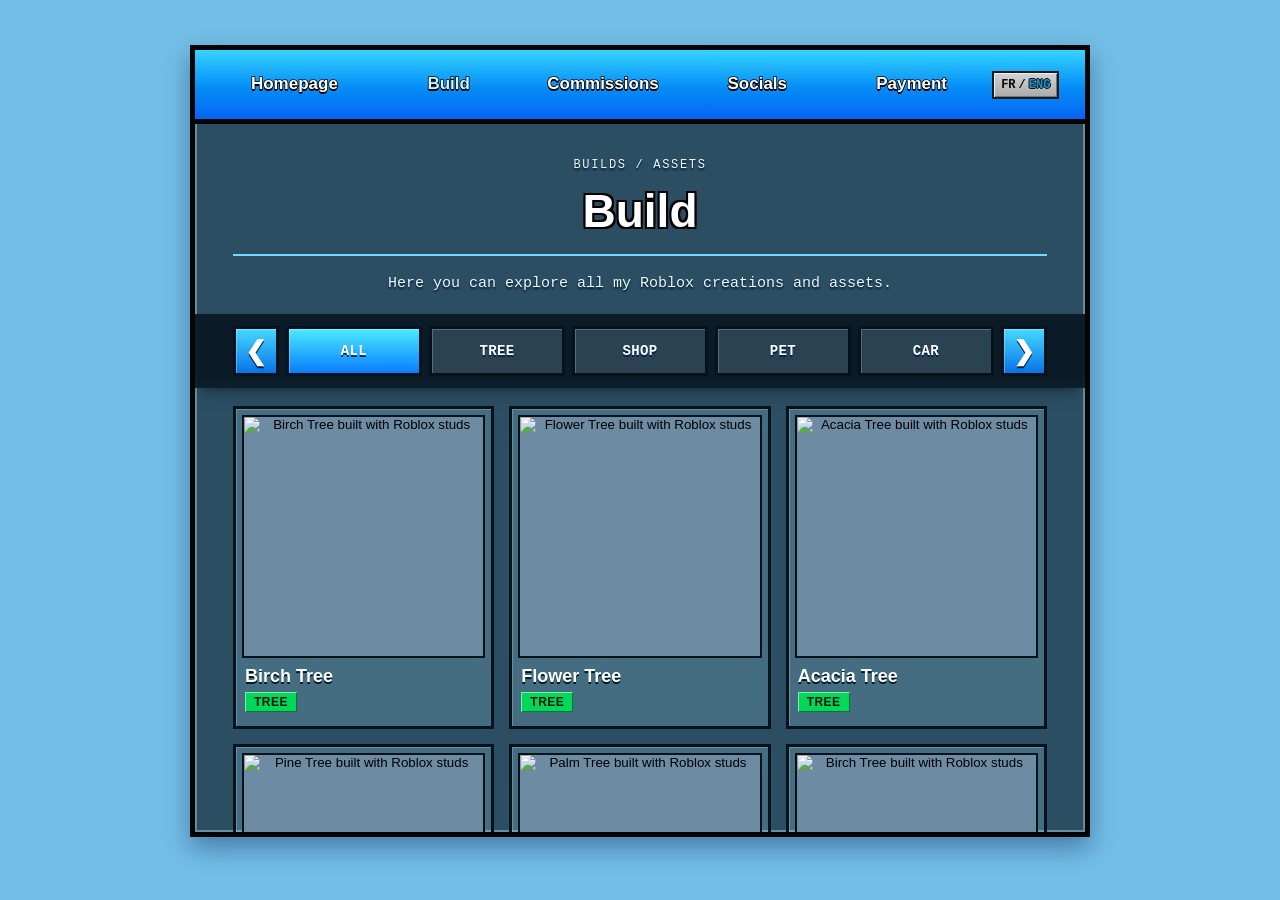
==== build.html @ c8dce4f4 "Add files via upload" ====
<!doctype html>
<html lang="en">
<head>
  <meta charset="UTF-8">
  <meta name="viewport" content="width=device-width, initial-scale=1.0">
  <meta http-equiv="Cache-Control" content="no-cache, no-store, must-revalidate">
  <meta http-equiv="Pragma" content="no-cache">
  <meta http-equiv="Expires" content="0">
  <meta name="description" content="IY1U7 Roblox builds and assets">
  <title>Build — Roblox Portfolio</title>
  <script src="payment-enhancements.js?v=20260816-23"></script>
  <link rel="stylesheet" href="styles.css?v=20260817-39">
  <script src="translation.js?v=20260816-39" defer></script>
  <script src="script.js?v=20260817-37" defer></script>
</head>
<body>
  <div class="page-shell payment-shell build-shell">
    <header class="site-header">
      <button class="menu-button" aria-expanded="false" aria-controls="main-navigation">Menu</button>
      <nav id="main-navigation" aria-label="Main navigation">
        <a href="index.html">Homepage</a><a class="active" href="build.html">Build</a><a href="contribution.html">Commissions</a><a href="socials.html">Socials</a><a href="payement.html">Payment</a><button class="language-toggle notranslate" translate="no" type="button" aria-label="Switch between French and English"><span data-lang="fr">FR</span><i>/</i><span data-lang="en">ENG</span></button>
      </nav>
    </header>

    <main class="payment-page build-page">
      <header class="payment-heading">
        <p>BUILDS / ASSETS</p>
        <h1>Build</h1>
      </header>

      <p class="build-introduction">Here you can explore all my Roblox creations and assets.</p>

      <div class="build-filter-carousel" data-build-filter-carousel>
        <button class="build-filter-arrow" type="button" data-build-filter-prev aria-label="Previous categories">&#10094;</button>
        <div class="build-filters" aria-label="Build categories">
          <button class="active" type="button" data-build-filter="all">ALL</button>
          <button type="button" data-build-filter="trees">TREE</button>
          <button type="button" data-build-filter="shops">SHOP</button>
          <button type="button" data-build-filter="pets">PET</button>
          <button type="button" data-build-filter="cars">CAR</button>
          <button type="button" data-build-filter="flowers">FLOWER</button>
          <button type="button" data-build-filter="statues">STATUE</button>
          <button type="button" data-build-filter="food">FOOD</button>
          <button type="button" data-build-filter="guns">GUN</button>
          <button type="button" data-build-filter="other">ANOTHER</button>
        </div>
        <button class="build-filter-arrow" type="button" data-build-filter-next aria-label="Next categories">&#10095;</button>
      </div>

      <section class="build-grid" aria-label="Roblox creations">
        <article class="build-card" data-build-category="trees"><button class="build-preview" type="button" data-build-image="assets/tree-birch-01.png" data-build-title="Birch Tree" aria-label="View Birch Tree"><img src="assets/tree-birch-01.png" alt="Birch Tree built with Roblox studs" draggable="false"></button><h2>Birch Tree</h2><span class="build-tag">TREE</span><button class="build-view" type="button" data-build-image="assets/tree-birch-01.png" data-build-title="Birch Tree">VIEW <span>›</span></button></article>
        <article class="build-card" data-build-category="trees"><button class="build-preview" type="button" data-build-image="assets/tree-flower.png" data-build-title="Flower Tree" aria-label="View Flower Tree"><img src="assets/tree-flower.png" alt="Flower Tree built with Roblox studs" draggable="false"></button><h2>Flower Tree</h2><span class="build-tag">TREE</span><button class="build-view" type="button" data-build-image="assets/tree-flower.png" data-build-title="Flower Tree">VIEW <span>›</span></button></article>
        <article class="build-card" data-build-category="trees"><button class="build-preview" type="button" data-build-image="assets/tree-acacia.png" data-build-title="Acacia Tree" aria-label="View Acacia Tree"><img src="assets/tree-acacia.png" alt="Acacia Tree built with Roblox studs" draggable="false"></button><h2>Acacia Tree</h2><span class="build-tag">TREE</span><button class="build-view" type="button" data-build-image="assets/tree-acacia.png" data-build-title="Acacia Tree">VIEW <span>›</span></button></article>
        <article class="build-card" data-build-category="trees"><button class="build-preview" type="button" data-build-image="assets/tree-pine.png" data-build-title="Pine Tree" aria-label="View Pine Tree"><img src="assets/tree-pine.png" alt="Pine Tree built with Roblox studs" draggable="false"></button><h2>Pine Tree</h2><span class="build-tag">TREE</span><button class="build-view" type="button" data-build-image="assets/tree-pine.png" data-build-title="Pine Tree">VIEW <span>›</span></button></article>
        <article class="build-card" data-build-category="trees"><button class="build-preview" type="button" data-build-image="assets/tree-palm.png" data-build-title="Palm Tree" aria-label="View Palm Tree"><img src="assets/tree-palm.png" alt="Palm Tree built with Roblox studs" draggable="false"></button><h2>Palm Tree</h2><span class="build-tag">TREE</span><button class="build-view" type="button" data-build-image="assets/tree-palm.png" data-build-title="Palm Tree">VIEW <span>›</span></button></article>
        <article class="build-card" data-build-category="trees"><button class="build-preview" type="button" data-build-image="assets/tree-birch-02.png" data-build-title="Birch Tree" aria-label="View Birch Tree"><img src="assets/tree-birch-02.png" alt="Birch Tree built with Roblox studs" draggable="false"></button><h2>Birch Tree</h2><span class="build-tag">TREE</span><button class="build-view" type="button" data-build-image="assets/tree-birch-02.png" data-build-title="Birch Tree">VIEW <span>›</span></button></article>
        <article class="build-card" data-build-category="trees"><button class="build-preview" type="button" data-build-image="assets/tree-basic.png" data-build-title="Basic Tree" aria-label="View Basic Tree"><img src="assets/tree-basic.png" alt="Basic Tree built with Roblox studs" draggable="false"></button><h2>Basic Tree</h2><span class="build-tag">TREE</span><button class="build-view" type="button" data-build-image="assets/tree-basic.png" data-build-title="Basic Tree">VIEW <span>›</span></button></article>
        <article class="build-card" data-build-category="trees"><button class="build-preview" type="button" data-build-image="assets/tree-fantasy.png" data-build-title="Fantasy Tree" aria-label="View Fantasy Tree"><img src="assets/tree-fantasy.png" alt="Fantasy Tree built with Roblox studs" draggable="false"></button><h2>Fantasy Tree</h2><span class="build-tag">TREE</span><button class="build-view" type="button" data-build-image="assets/tree-fantasy.png" data-build-title="Fantasy Tree">VIEW <span>›</span></button></article>
        <article class="build-card" data-build-category="guns"><button class="build-preview" type="button" data-build-image="assets/weapon-sniper-green.png?v=20260816-29" data-build-title="Sniper" aria-label="View Sniper"><img src="assets/weapon-sniper-green.png?v=20260816-29" alt="Green sniper built with Roblox studs" draggable="false"></button><h2>Sniper</h2><span class="build-tag">GUN</span><button class="build-view" type="button" data-build-image="assets/weapon-sniper-green.png?v=20260816-29" data-build-title="Sniper">VIEW <span>›</span></button></article>
        <article class="build-card" data-build-category="guns"><button class="build-preview" type="button" data-build-image="assets/weapon-unknown-rifle.png?v=20260816-29" data-build-title="Unknown Weapon" aria-label="View Unknown Weapon"><img src="assets/weapon-unknown-rifle.png?v=20260816-29" alt="Unknown rifle built with Roblox studs" draggable="false"></button><h2>Unknown Weapon</h2><span class="build-tag">GUN</span><button class="build-view" type="button" data-build-image="assets/weapon-unknown-rifle.png?v=20260816-29" data-build-title="Unknown Weapon">VIEW <span>›</span></button></article>
        <article class="build-card" data-build-category="guns"><button class="build-preview" type="button" data-build-image="assets/weapon-sniper-cyan.png?v=20260816-29" data-build-title="Sniper" aria-label="View Sniper"><img src="assets/weapon-sniper-cyan.png?v=20260816-29" alt="Cyan sniper built with Roblox studs" draggable="false"></button><h2>Sniper</h2><span class="build-tag">GUN</span><button class="build-view" type="button" data-build-image="assets/weapon-sniper-cyan.png?v=20260816-29" data-build-title="Sniper">VIEW <span>›</span></button></article>
        <article class="build-card" data-build-category="flowers"><button class="build-preview" type="button" data-build-image="assets/flower-orchid.png?v=20260816-28" data-build-title="Orchid" aria-label="View Orchid"><img src="assets/flower-orchid.png?v=20260816-28" alt="Orchid built with Roblox studs" draggable="false"></button><h2>Orchid</h2><span class="build-tag">FLOWER</span><button class="build-view" type="button" data-build-image="assets/flower-orchid.png?v=20260816-28" data-build-title="Orchid">VIEW <span>›</span></button></article>
        <article class="build-card" data-build-category="flowers"><button class="build-preview" type="button" data-build-image="assets/flower-corn-new.png" data-build-title="Corn" aria-label="View Corn"><img src="assets/flower-corn-new.png" alt="Corn built with Roblox studs" draggable="false"></button><h2>Corn</h2><span class="build-tag">FLOWER</span><button class="build-view" type="button" data-build-image="assets/flower-corn-new.png" data-build-title="Corn">VIEW <span>›</span></button></article>
        <article class="build-card" data-build-category="flowers"><button class="build-preview" type="button" data-build-image="assets/flower-daisy-new.png" data-build-title="Daisy" aria-label="View Daisy"><img src="assets/flower-daisy-new.png" alt="Daisy built with Roblox studs" draggable="false"></button><h2>Daisy</h2><span class="build-tag">FLOWER</span><button class="build-view" type="button" data-build-image="assets/flower-daisy-new.png" data-build-title="Daisy">VIEW <span>›</span></button></article>
        <article class="build-card" data-build-category="statues"><button class="build-preview" type="button" data-build-image="assets/other-statue-of-liberty.png?v=20260816-32" data-build-title="Statue of Liberty" aria-label="View Statue of Liberty"><img src="assets/other-statue-of-liberty.png?v=20260816-32" alt="Statue of Liberty built with Roblox studs" draggable="false"></button><h2>Statue of Liberty</h2><span class="build-tag">STATUE</span><button class="build-view" type="button" data-build-image="assets/other-statue-of-liberty.png?v=20260816-32" data-build-title="Statue of Liberty">VIEW <span>›</span></button></article>
        <article class="build-card" data-build-category="other"><button class="build-preview" type="button" data-build-image="assets/other-ice-crystal.png" data-build-title="Ice Crystal" aria-label="View Ice Crystal"><img src="assets/other-ice-crystal.png" alt="Ice Crystal built with Roblox studs" draggable="false"></button><h2>Ice Crystal</h2><span class="build-tag">ANOTHER</span><button class="build-view" type="button" data-build-image="assets/other-ice-crystal.png" data-build-title="Ice Crystal">VIEW <span>›</span></button></article>
        <article class="build-card" data-build-category="other"><button class="build-preview" type="button" data-build-image="assets/other-crystal.png" data-build-title="Crystal" aria-label="View Crystal"><img src="assets/other-crystal.png" alt="Crystal built with Roblox studs" draggable="false"></button><h2>Crystal</h2><span class="build-tag">ANOTHER</span><button class="build-view" type="button" data-build-image="assets/other-crystal.png" data-build-title="Crystal">VIEW <span>›</span></button></article>
        <article class="build-card" data-build-category="shops"><button class="build-preview" type="button" data-build-image="assets/shop-yellow-stand.png?v=20260816-35" data-build-title="Shop" aria-label="View Shop"><img src="assets/shop-yellow-stand.png?v=20260816-35" alt="Shop built with Roblox studs" draggable="false"></button><h2>Shop</h2><span class="build-tag">SHOP</span><button class="build-view" type="button" data-build-image="assets/shop-yellow-stand.png?v=20260816-35" data-build-title="Shop">VIEW <span>›</span></button></article>
        <article class="build-card" data-build-category="other"><button class="build-preview" type="button" data-build-image="assets/other-leader-board.png" data-build-title="Leader Board" aria-label="View Leader Board"><img src="assets/other-leader-board.png" alt="Leader Board built with Roblox studs" draggable="false"></button><h2>Leader Board</h2><span class="build-tag">ANOTHER</span><button class="build-view" type="button" data-build-image="assets/other-leader-board.png" data-build-title="Leader Board">VIEW <span>›</span></button></article>
        <article class="build-card" data-build-category="other"><div class="build-preview"><img src="assets/build-street-lamp.png?v=20260816-38" alt="Street Lamp built with Roblox studs" draggable="false"></div><h2>Street Lamp</h2><span class="build-tag">ANOTHER</span></article>
        <article class="build-card" data-build-category="cars"><div class="build-preview"><img src="assets/build-truck.png?v=20260816-38" alt="Truck built with Roblox studs" draggable="false"></div><h2>Truck</h2><span class="build-tag">CAR</span></article>
        <article class="build-card" data-build-category="cars"><div class="build-preview"><img src="assets/build-scooter.png?v=20260816-38" alt="Scooter built with Roblox studs" draggable="false"></div><h2>Scooter</h2><span class="build-tag">CAR</span></article>
        <article class="build-card" data-build-category="cars"><div class="build-preview"><img src="assets/build-car.png?v=20260816-38" alt="Car built with Roblox studs" draggable="false"></div><h2>Car</h2><span class="build-tag">CAR</span></article>
        <article class="build-card" data-build-category="other"><div class="build-preview"><img src="assets/build-street-trash-can.png?v=20260816-38" alt="Street Trash Can built with Roblox studs" draggable="false"></div><h2>Street Trash Can</h2><span class="build-tag">ANOTHER</span></article>
        <article class="build-card" data-build-category="other"><div class="build-preview"><img src="assets/build-bench.png?v=20260816-38" alt="Bench built with Roblox studs" draggable="false"></div><h2>Bench</h2><span class="build-tag">ANOTHER</span></article>
        <article class="build-card" data-build-category="other"><div class="build-preview"><img src="assets/build-boombox.png?v=20260816-39" alt="BoomBox built with Roblox studs" draggable="false"></div><h2>BoomBox</h2><span class="build-tag">ANOTHER</span></article>
      </section>
      <p class="build-empty" hidden>No creation in this category yet.</p>
    </main>
  </div>

  <dialog class="build-lightbox" aria-labelledby="build-lightbox-title">
    <button class="build-lightbox-close" type="button" aria-label="Close">×</button>
    <img src="" alt="" draggable="false">
    <h2 id="build-lightbox-title"></h2>
  </dialog>
</body>
</html>
---- styles.css ----
:root{--page:#a7a7a7;--outer:#424242;--ink:#0d0d0d;--blue:#1596da}
.gtranslate_wrapper{position:fixed!important;left:-9999px!important;top:-9999px!important;width:1px!important;height:1px!important;overflow:hidden!important;opacity:0!important;pointer-events:none!important}
*{box-sizing:border-box}
html,body{min-height:100%;margin:0}
body{background:var(--outer);color:var(--ink);font-family:"Courier New",monospace;padding:22px 0}
.floating-part{position:fixed;z-index:2;left:0;top:0;width:78px;height:78px;display:grid;place-items:center;perspective:420px;pointer-events:none;will-change:transform}
.floating-part:nth-of-type(even) .part-cube{animation-direction:reverse;animation-duration:8.5s}
.part-cube{position:relative;width:62px;height:62px;transform-style:preserve-3d;transform-origin:50% 50%;animation:part-spin 7s linear infinite}
.part-face{position:absolute;inset:-.6px;border:0;background-color:#aaa;background-image:url("assets/part-texture.png");background-repeat:no-repeat;background-size:400% 400%;background-position:0 0;box-shadow:inset 0 0 5px #fff4;backface-visibility:hidden;outline:1px solid transparent}
.part-face.front{transform:translateZ(31px)}.part-face.back{transform:rotateY(180deg) translateZ(31px)}.part-face.right{transform:rotateY(90deg) translateZ(31px)}.part-face.left{transform:rotateY(-90deg) translateZ(31px)}.part-face.top{transform:rotateX(90deg) translateZ(31px)}.part-face.bottom{transform:rotateX(-90deg) translateZ(31px);filter:brightness(.82)}
@keyframes part-spin{from{transform:rotateX(-24deg) rotateY(0deg) rotateZ(-3deg)}to{transform:rotateX(-24deg) rotateY(360deg) rotateZ(-3deg)}}
.page-shell{position:relative;z-index:3;width:min(1000px,100%);min-height:900px;margin:0 auto;background:linear-gradient(145deg,rgba(0,0,0,.015) 0%,rgba(0,0,0,.09) 100%),var(--page);box-shadow:0 0 0 1px #292929,0 18px 60px #1d1d1d99;overflow:hidden}
.site-header{position:relative;height:69px;background:linear-gradient(#c5c5c5,#ababab);border-bottom:3px solid #1d1d1d;display:flex;align-items:center;justify-content:center}
.site-header nav{position:relative;z-index:1;width:92%;display:flex;align-items:center;justify-content:space-between}
.site-header a{color:#0a0a0a;text-decoration:none;font-family:Georgia,"Times New Roman",serif;font-size:22px;text-shadow:0 1px #fff}
.site-header a:hover,.site-header a.active{color:var(--blue);text-shadow:-1px 0 #111,0 1px #111,1px 0 #111,0 -1px #111}
.language-toggle{flex:0 0 auto;border:2px solid #191919;background:linear-gradient(#d3d3d3,#aaa);color:#080808;padding:5px 7px;font:700 12px "Courier New",monospace;cursor:pointer;box-shadow:inset 1px 1px #eee,inset -1px -1px #777}
.language-toggle:hover{background:#cfcfcf;color:var(--blue)}
.language-toggle:active{box-shadow:inset 1px 1px #777}
.language-toggle i{font-style:normal;color:#111;margin:0 3px}.language-toggle span.active-language{color:var(--blue);text-shadow:-1px 0 #111,0 1px #111,1px 0 #111,0 -1px #111}
.menu-button{display:none}
main{min-height:831px;display:grid;grid-template-columns:258px 1fr;gap:34px;padding:21px 28px}
.avatar-frame{width:258px;height:406px;border:2px solid #161616;display:grid;place-items:center;overflow:hidden}
.avatar-image{display:block;width:112%;height:112%;object-fit:contain;transform:translateY(-2px);transform-origin:center}
.logo-area{min-width:0;display:flex;align-items:flex-start;justify-content:center;padding:0 15px 0 0}
.roblox-logo-image{display:block;width:min(520px,90%);height:auto;transform:translateY(-42px)}
.visually-hidden{position:absolute;width:1px;height:1px;padding:0;margin:-1px;overflow:hidden;clip:rect(0,0,0,0);white-space:nowrap;border:0}
.payment-shell{min-height:900px}
.payment-page{display:block;min-height:auto;padding:52px 55px 70px}
.payment-heading{max-width:670px;margin:0 auto 34px;text-align:center}
.payment-heading>p:first-child{margin:0 0 12px;color:#353535;font-size:12px;letter-spacing:.14em}
.payment-heading h1{margin:0;font-family:Georgia,"Times New Roman",serif;font-size:46px;font-weight:400;text-shadow:0 1px #eee}
.payment-heading>p:last-child{max-width:620px;margin:16px auto 0;color:#333;font-size:14px;line-height:1.55}
.amount-grid{display:grid;grid-template-columns:repeat(5,1fr);gap:12px}
.amount-grid a{min-height:102px;padding:17px 15px;background:linear-gradient(#c9c9c9,#a9a9a9);border:2px solid #252525;color:#111;text-decoration:none;display:flex;flex-direction:column;justify-content:space-between;box-shadow:inset 1px 1px #e6e6e6,inset -1px -1px #777;transition:transform .12s,background .12s}
.amount-grid a:hover,.amount-grid a:focus-visible{background:linear-gradient(#d2d2d2,#b8b8b8);transform:translateY(-2px);outline:2px solid var(--blue);outline-offset:1px}
.amount-grid b{font-family:Georgia,"Times New Roman",serif;font-size:25px;font-weight:400}
.amount-grid span{font-size:11px;color:#333}
.payment-note{margin:32px 0 0;text-align:center;color:#383838;font-size:11px;line-height:1.5}
.payment-step{max-width:790px;margin:0 auto;padding:22px 16px 25px;border-top:2px solid #444}
.payment-step>h2{margin:0 0 16px;font:20px "Courier New",monospace;font-weight:400}.payment-step>h2 span{margin-right:8px}
.method-step{padding-bottom:30px}
.payment-methods{display:flex;flex-direction:column;gap:0;max-width:700px;margin:0 auto;border:2px solid #333;background:#b8b8b8;padding:10px 16px;box-shadow:inset 1px 1px #ddd,inset -1px -1px #858585}
.payment-method{height:48px;padding:0 6px;border:0;background:transparent;display:grid;grid-template-columns:22px 1fr 54px;align-items:center;gap:12px;color:#111;text-align:left;font:17px "Courier New",monospace;cursor:pointer;transition:background .16s ease}
.payment-method i{width:17px;height:17px;border:1px solid #111;border-radius:50%;background:#bdbdbd;position:relative;box-shadow:inset 0 0 0 1px #ddd}.payment-method.active i:after{content:"";position:absolute;width:7px;height:7px;left:4px;top:4px;border-radius:50%;background:#278fca;box-shadow:0 0 0 1px #17628d}
.payment-method b{font:22px "Courier New",monospace;color:#178b27;text-align:center}.payment-method span small{margin-left:8px;color:#555;font-size:9px}.payment-method.coming{opacity:.62;cursor:not-allowed}
.payment-logo{display:block;width:54px;height:32px;object-fit:contain;justify-self:center;pointer-events:none;-webkit-user-drag:none}
.robux-logo{width:31px;height:31px}.paypal-logo{width:30px;height:30px}.card-logo{width:46px;height:32px}
.payment-method.active{outline:0;background:#ffffff18}
.payment-method:not(.active):hover{background:rgba(42,158,255,.24)}
.payment-panel{max-width:790px;padding:22px 16px 25px;background:transparent;box-shadow:none}
.payment-panel[hidden]{display:none}
.step-description{margin:-7px 0 20px;padding-left:37px;color:#414141;font-size:11px;line-height:1.5}
.calculator-copy{text-align:center}.calculator-copy>p:first-child{font-size:10px;letter-spacing:.14em}.calculator-copy h2{margin:10px 0 8px;font:32px Georgia,"Times New Roman",serif}.calculator-copy>p:last-child{margin:0;color:#404040;font-size:12px;line-height:1.5}
.amount-form{margin:30px auto 0}.amount-form label{display:block;margin-bottom:8px;font-size:12px}.amount-input{display:grid;grid-template-columns:auto 1fr auto;border:2px solid #222;background:#d0d0d0}.amount-input>span{display:grid;place-items:center;padding:0 15px;border-right:1px solid #777;font-weight:bold;-webkit-user-select:none;user-select:none}.amount-input input{min-width:0;height:54px;border:0;background:transparent;padding:0 15px;font:22px Georgia,"Times New Roman",serif;outline:0;-moz-appearance:textfield;appearance:textfield}.amount-input input::-webkit-outer-spin-button,.amount-input input::-webkit-inner-spin-button{-webkit-appearance:none;margin:0}.amount-input button{width:66px;border:0;border-left:2px solid #222;background:#222;color:#fff;padding:0;cursor:pointer;display:grid;place-items:center;transition:filter .16s ease}.amount-input button:hover{background:#087db9;filter:brightness(.78)}.search-icon{display:block;width:34px;height:34px;background:url("assets/search-icon.png") center/contain no-repeat}.calculation-result{margin-top:22px}.calculation-result:empty{display:none}.calculation-result>p{text-align:center;margin:0;color:#414141;font-size:11px}.result-error{color:#7b1717!important}.result-summary{border:1px dashed #555;padding:16px;display:flex;flex-direction:column;gap:5px}.result-summary span,.result-summary small{font-size:10px;color:#484848}.result-summary b{font:22px Georgia,"Times New Roman",serif}.result-links{display:grid;grid-template-columns:repeat(2,1fr);gap:14px;margin-top:12px;padding:7px}.product-card{min-height:92px;padding:14px;background:linear-gradient(#cacaca,#a6a6a6);border:2px solid #222;color:#111;display:grid;place-items:center;cursor:pointer;position:relative;z-index:0;transition:transform .16s ease,box-shadow .16s ease,background .16s ease}.product-card:hover{z-index:2;transform:scale(1.045);background:linear-gradient(#6fe3ff,#0d8ff2);box-shadow:0 7px 15px #2227}.product-card:active{transform:scale(1.015)}.result-links b{font:21px Georgia,"Times New Roman",serif}.paypal-link{display:block;max-width:360px;margin:28px auto 0;padding:17px;border:2px solid #333;text-align:center;color:#555;text-decoration:none;background:#aaa}.paypal-link.disabled{pointer-events:none}
@media(max-width:1220px){.floating-part{display:none}}
@media(max-width:1044px){body{padding:0}.page-shell{min-height:100vh;box-shadow:none}}
@media(max-width:820px){.amount-grid{grid-template-columns:repeat(3,1fr)}}
@media(max-width:760px){
  .page-shell{min-height:100vh}
  .site-header{height:auto;min-height:62px;justify-content:flex-end;padding:10px 18px}
  .menu-button{display:block;background:#c4c4c4;border:2px solid #111;padding:7px 14px;font:16px "Courier New",monospace}
  .site-header nav{display:none;position:absolute;z-index:5;left:0;right:0;top:61px;width:100%;background:#b5b5b5;border-bottom:2px solid #111;padding:10px 20px;flex-direction:column;align-items:stretch}
  .site-header nav.open{display:flex}
  .site-header a{font-size:21px;padding:12px;text-align:center;border-bottom:1px solid #888}
  main{min-height:calc(100vh - 62px);grid-template-columns:1fr;padding:24px 18px;gap:30px}
  .avatar-frame{grid-row:2;width:min(258px,100%);height:350px;margin:auto}
  .logo-area{grid-row:1;padding:0}
  .roblox-logo-image{width:min(500px,88%)}
  .payment-page{display:block;padding:36px 18px 55px}
  .payment-heading h1{font-size:34px}
  .amount-grid{grid-template-columns:repeat(2,1fr);gap:10px}
  .amount-grid a{min-height:92px}
  .payment-methods{padding:8px 12px}
  .payment-method{height:46px;padding:0 4px;font-size:15px}
  .payment-panel{padding:22px 4px}
  .calculator-copy h2{font-size:26px}
  .amount-input{grid-template-columns:auto 1fr}
  .amount-input button{grid-column:1/-1;width:100%;height:48px;border-left:0;border-top:2px solid #222}
  .result-links{grid-template-columns:1fr}
}
@media(prefers-reduced-motion:reduce){.floating-part,.part-cube{animation:none}}

/* New Figma-inspired homepage */
body.figma-home{min-height:100vh;padding:clamp(18px,5vh,58px) 14px;background:#72bee7 url("assets/figma-blue-map.png") center/cover fixed no-repeat;display:block;overflow-x:hidden}
body.figma-home:before{content:"";position:fixed;inset:0;background:linear-gradient(120deg,rgba(255,255,255,.1),transparent 38%,rgba(0,74,181,.08));pointer-events:none}
.index-window{position:relative;z-index:1;width:min(900px,96vw);height:min(820px,88vh);min-height:680px;margin:0 auto;border:5px solid #050505;background:rgba(17,35,48,.67);box-shadow:0 11px 24px rgba(0,22,66,.34),inset 0 0 0 2px rgba(194,232,255,.56);display:block;padding:0}
.index-titlebar{height:78px;border-bottom:5px solid #050505;background:linear-gradient(#35d4ff,#058df7 55%,#0665f3);position:relative;display:grid;place-items:center;overflow:hidden}
.index-titlebar:before{content:"";position:absolute;inset:0;background:url("assets/figma-studs.png") center/820px auto repeat;opacity:.32;mix-blend-mode:screen}
.index-titlebar:after{content:"";position:absolute;inset:0;background:linear-gradient(90deg,rgba(255,255,255,.14),transparent 25%,transparent 72%,rgba(0,36,173,.18));pointer-events:none}
.index-titlebar h1{position:relative;z-index:1;margin:0;color:#fff;font:900 38px/1 Arial,sans-serif;letter-spacing:-1px;text-shadow:-3px -3px 0 #000,3px -3px 0 #000,-3px 3px 0 #000,3px 3px 0 #000,0 5px 0 #000}
.index-close{position:absolute;z-index:2;right:9px;top:8px;width:58px;height:58px;border:4px solid #050505;background:linear-gradient(135deg,#ff9dc8 0 15%,#ff3a73 16% 60%,#e10037 61%);color:#fff;display:grid;place-items:center;font:900 33px/1 Arial,sans-serif;text-shadow:-2px -2px 0 #8e001c,2px -2px 0 #8e001c,-2px 2px 0 #8e001c,2px 2px 0 #8e001c;box-shadow:inset 3px 3px #ffd4e4,inset -3px -3px #990026}
.index-content{position:relative;height:calc(100% - 74px);min-height:597px;padding:54px 48px 40px;display:grid;grid-template-columns:230px 1fr;grid-template-rows:auto 1fr;column-gap:42px;color:white;text-shadow:0 2px 2px #00172b}
.index-profile{grid-row:1/3;display:flex;flex-direction:column;align-items:center;gap:14px;transform:translateY(-55px);-webkit-user-select:none;user-select:none}
.index-avatar{width:218px;height:308px;margin-top:-20px;border:3px solid #07121d;background:rgba(164,220,246,.18);box-shadow:inset 0 0 0 2px rgba(255,255,255,.22);overflow:hidden;display:grid;place-items:center}
.index-avatar img{width:118%;height:118%;object-fit:contain;pointer-events:none;-webkit-user-drag:none}
.index-logo{display:block;width:210px;height:auto;filter:hue-rotate(210deg) saturate(1.18) drop-shadow(0 3px 0 #000);pointer-events:none;-webkit-user-drag:none}
.index-intro{align-self:start;padding:18px 0 28px}
.index-eyebrow{margin:0 0 7px;color:#7edcff;font:700 13px/1 "Courier New",monospace;letter-spacing:.14em}
.index-intro h2{margin:0 0 12px;font:900 31px/1.1 Arial,sans-serif;text-shadow:-2px -2px 0 #000,2px -2px 0 #000,-2px 2px 0 #000,2px 2px 0 #000}
.index-description{max-width:505px;margin:0;color:#e7f6ff;font:17px/1.5 Arial,sans-serif}
.group-card{position:relative;margin-top:24px;max-width:510px;height:158px;min-height:0;padding:10px 42px 10px 14px;border:3px solid #06121c;border-left-color:#39d9ff;background:linear-gradient(100deg,rgba(91,190,229,.32),rgba(16,67,104,.42));box-shadow:inset 2px 2px rgba(255,255,255,.15),0 4px 0 rgba(0,13,32,.3);display:grid;grid-template-columns:104px 1fr;gap:16px;align-items:center;color:#fff;text-decoration:none;transition:filter .15s,transform .15s}
.group-card:hover,.group-card:focus-visible{filter:brightness(1.14);transform:translateY(-2px);outline:2px solid #71e5ff;outline-offset:2px}
.group-card>img{width:104px;height:104px;object-fit:contain;background:#03070a;border:2px solid #07121d;pointer-events:none;-webkit-user-drag:none;user-select:none}
.group-card-content{min-width:0;display:flex;flex-direction:column;align-items:flex-start}
.group-label{color:#7ee7ff;font:700 11px/1.2 "Courier New",monospace;letter-spacing:.12em}
.group-card strong{margin:2px 0 4px;font:900 23px/1.1 Arial,sans-serif;text-shadow:-2px -2px 0 #000,2px -2px 0 #000,-2px 2px 0 #000,2px 2px 0 #000}
.group-support{color:#fff;font:700 15px/1.35 Arial,sans-serif;text-shadow:0 1px 2px #00101f}
.group-goal-heading{width:100%;margin-top:6px;display:flex;justify-content:space-between;align-items:center;gap:16px;color:#fff;font:700 13px/1.2 Arial,sans-serif;text-shadow:0 1px 2px #00101f}
.group-goal-heading em{color:#fff;font-style:normal;white-space:nowrap}
.group-progress{width:100%;height:11px;margin-top:3px;padding:2px;border:2px solid #06121c;background:rgba(0,17,39,.72);box-shadow:inset 1px 1px rgba(255,255,255,.15)}
.group-progress i{display:block;width:5%;height:100%;background:linear-gradient(90deg,#087cef,#49e4ff);box-shadow:0 0 8px #37d9ff}
.group-arrow{position:absolute;right:15px;top:50%;translate:0 -50%;font:900 35px/1 Arial,sans-serif;color:#8beaff;text-shadow:0 2px #00214a}
.index-navigation{align-self:start;display:grid;grid-template-columns:repeat(2,minmax(0,1fr));gap:10px}
.index-navigation a{min-height:52px;border:3px solid #06121c;background:linear-gradient(rgba(63,191,255,.88),rgba(2,101,222,.9));color:#fff;text-decoration:none;padding:0 15px;display:flex;align-items:center;gap:12px;font:900 17px Arial,sans-serif;text-shadow:0 2px 0 #06254b;box-shadow:inset 2px 2px rgba(255,255,255,.35),inset -2px -2px rgba(0,31,124,.46);transition:transform .12s,filter .12s}
.index-navigation a span{color:#9de8ff;font:700 12px "Courier New",monospace}
.index-navigation a:hover,.index-navigation a:focus-visible{transform:translateY(-2px) scale(1.015);filter:brightness(1.15);outline:2px solid white;outline-offset:1px}
.index-navigation a.active{background:linear-gradient(#5ee8ff,#128aff)}
.index-content>.language-toggle{position:absolute;right:14px;bottom:12px;background:linear-gradient(#46d9ff,#0874ee);border:2px solid #050505;color:#fff;box-shadow:inset 1px 1px #c8f5ff,inset -1px -1px #003fa9;text-shadow:0 1px #001b4b}
.index-window>.modern-site-header{height:74px;border-bottom:5px solid #050505;background:linear-gradient(#35d4ff,#058df7 55%,#0665f3);overflow:hidden}
.index-window>.modern-site-header:before{content:"";position:absolute;inset:0;background-image:url("assets/part-texture.png");background-size:calc(100% / 6) 200%;background-position:left center;background-repeat:repeat-x;opacity:.42;mix-blend-mode:normal}
.index-window>.modern-site-header nav{width:95%}
.index-window>.modern-site-header a{color:#fff;font:900 17px/1.2 Arial,sans-serif;-webkit-text-stroke:1.5px #000;paint-order:stroke fill;text-shadow:0 2px 0 #000}
.index-window>.modern-site-header a:hover,.index-window>.modern-site-header a.active{color:#c9f5ff;-webkit-text-stroke:1.5px #000;text-shadow:0 2px 0 #000}
@media(max-width:700px){body.figma-home{padding:14px}.index-window{width:100%;height:auto;min-height:0}.index-window>.modern-site-header{height:auto;min-height:62px;overflow:visible}.index-window>.modern-site-header nav{width:100%;background:linear-gradient(#22baff,#086cde);border:3px solid #06121c}.index-content{height:auto;min-height:0;padding:24px 20px 52px;grid-template-columns:1fr;grid-template-rows:auto;gap:20px}.index-profile{grid-row:auto;flex-direction:column;justify-content:center;transform:none}.index-avatar{width:118px;height:150px;margin-top:0}.index-logo{width:min(190px,48vw)}.index-intro{text-align:center;padding:0}.index-intro h2{font-size:25px}.index-description{font-size:15px}.group-card{height:auto;min-height:0;text-align:left;grid-template-columns:76px 1fr;padding:11px 34px 11px 11px}.group-card>img{width:76px;height:76px}.group-card strong{font-size:19px}.group-support{font-size:14px}.group-goal-heading{font-size:12px;flex-wrap:wrap;gap:5px}.index-navigation{grid-template-columns:1fr}.index-navigation a{min-height:48px}}
@media(max-width:420px){.index-titlebar h1{font-size:27px}.index-profile{flex-direction:column}.index-avatar{width:132px;height:168px}.index-logo{width:170px}}

/* The payment page follows the currently selected portfolio mode. */
body:not(.figma-home){background:#72bee7 url("assets/figma-blue-map.png") center/cover fixed no-repeat;padding:clamp(18px,5vh,58px) 14px}
.payment-shell{width:min(900px,96vw);height:min(820px,88vh);min-height:680px;background:rgba(17,35,48,.72);border:5px solid #050505;box-shadow:0 11px 24px rgba(0,22,66,.38),inset 0 0 0 2px rgba(194,232,255,.4);overflow:auto}
.payment-shell .site-header{height:74px;border-bottom:5px solid #050505;background:linear-gradient(#35d4ff,#058df7 55%,#0665f3);overflow:hidden}
.build-shell>.site-header{position:sticky;top:0;z-index:100;flex:0 0 auto}
.payment-shell .site-header:before{content:"";position:absolute;inset:0;background-image:url("assets/part-texture.png");background-size:calc(100% / 6) 200%;background-position:left center;background-repeat:repeat-x;opacity:.42;mix-blend-mode:normal}
.payment-shell .site-header nav{width:95%}
.payment-shell .site-header a{color:#fff;font:900 17px/1.2 Arial,sans-serif;-webkit-text-stroke:1.5px #000;paint-order:stroke fill;text-shadow:0 2px 0 #000}
.payment-shell .site-header a:hover,.payment-shell .site-header a.active{color:#c9f5ff;-webkit-text-stroke:1.5px #000;text-shadow:0 2px 0 #000}
.index-window>.modern-site-header a,.payment-shell .site-header a{display:inline-block;transition:font-size .16s ease,color .16s ease}
.index-window>.modern-site-header a:hover,.index-window>.modern-site-header a:focus-visible,.payment-shell .site-header a:hover,.payment-shell .site-header a:focus-visible{font-size:19px}
@media(min-width:761px){
  .index-window>.modern-site-header nav,
  .payment-shell .site-header nav{
    display:grid;
    grid-template-columns:repeat(5,minmax(0,1fr)) 74px;
    align-items:center;
    justify-items:center;
    gap:0;
  }
  .index-window>.modern-site-header a,
  .payment-shell .site-header a{
    width:100%;
    text-align:center;
  }
}
.payment-page{color:#fff;text-shadow:0 2px 2px #00172b}
.payment-heading h1{font-family:Arial,sans-serif;font-weight:900;text-shadow:-2px -2px 0 #000,2px -2px 0 #000,-2px 2px 0 #000,2px 2px 0 #000}
.payment-heading>p:first-child,.payment-step>h2,.amount-form label{color:#e8f8ff}
.payment-step{border-color:#6edcff}
.payment-methods{background:rgba(151,204,230,.32);border:3px solid #06121c;box-shadow:inset 2px 2px rgba(255,255,255,.25)}
.payment-method{color:#fff;text-shadow:0 2px #001f50}
.payment-method.active{background:linear-gradient(rgba(68,211,255,.6),rgba(0,104,225,.55))}
.amount-input{border:3px solid #06121c;background:#d7f2ff;color:#071728;text-shadow:none}
.amount-input button{background:linear-gradient(#40d8ff,#066ddd);border-left-color:#06121c}
.amount-input button:hover{filter:brightness(.72)}
.product-card{background:linear-gradient(#45d9ff,#0873e7);border:3px solid #06121c;color:#fff;text-shadow:0 2px #002256}
.contribution-page{position:relative;min-height:calc(100% - 74px);padding:38px 42px 56px}
.contribution-page .payment-heading{margin-bottom:26px}
.contribution-introduction{max-width:620px!important;margin:14px auto 0!important;color:#e7f6ff!important;font:15px/1.45 Arial,sans-serif!important;letter-spacing:0!important}
.project-grid{display:grid;grid-template-columns:minmax(0,350px);justify-content:center;gap:18px;padding-top:22px;border-top:2px solid #6edcff}
.project-card{display:block;overflow:hidden;border:2px solid #06121c;border-radius:8px;background:linear-gradient(145deg,rgba(97,159,190,.38),rgba(10,33,54,.78));box-shadow:inset 0 0 0 1px rgba(155,225,255,.23),0 8px 18px rgba(0,12,31,.25);color:#fff;text-decoration:none;transition:transform .16s ease,box-shadow .16s ease,border-color .16s ease}
.project-card:hover,.project-card:focus-visible{transform:translateY(-4px);border-color:#39cfff;box-shadow:inset 0 0 0 1px rgba(184,236,255,.4),0 12px 24px rgba(0,14,40,.42);outline:none}
.project-thumbnail{aspect-ratio:16/9;overflow:hidden;background:#102940;border-bottom:2px solid #06121c}
.project-thumbnail img{display:block;width:100%;height:100%;object-fit:cover;-webkit-user-select:none;user-select:none;pointer-events:none}
.project-card-content{padding:16px 17px 17px}
.project-card h2{margin:0 0 10px;font:900 23px/1.1 Arial,sans-serif;text-shadow:-1px -1px 0 #000,1px -1px 0 #000,-1px 1px 0 #000,1px 1px 0 #000}
.project-description{min-height:42px;margin:0 0 15px;color:#dcedf7;font:14px/1.45 Arial,sans-serif;text-shadow:0 1px #001b31}
.project-details{margin:0;border-top:1px solid rgba(156,213,239,.3)}
.project-details div{display:flex;justify-content:space-between;gap:14px;padding:9px 0;border-bottom:1px solid rgba(156,213,239,.22);font:12px/1.2 "Courier New",monospace}
.project-details dt{color:#9fdfff}.project-details dd{margin:0;text-align:right;color:#fff}
.project-link-label{display:inline-block;margin-top:14px;color:#58cfff;font:700 13px/1.2 "Courier New",monospace}
.project-card:hover .project-link-label{color:#fff}
.socials-page{position:relative;height:calc(100% - 74px);padding-top:42px}
.socials-page .payment-heading{margin-bottom:24px}
.socials-introduction{max-width:750px;margin:0 auto 18px;color:#e7f6ff;font-size:14px;line-height:1.5}
.social-card{max-width:750px;min-height:122px;margin:0 auto 13px;padding:10px 20px;display:grid;grid-template-columns:100px 1fr 158px;align-items:center;gap:22px;border:3px solid #07121d;border-left-color:#24d4ff;background:rgba(137,201,229,.26);box-shadow:inset 1px 1px rgba(255,255,255,.22);color:#fff}
.social-icon-frame{width:100px;height:100px;border:2px solid #07121d;background:#5965ed;overflow:hidden;display:grid;place-items:center;-webkit-user-select:none;user-select:none}
.social-icon-frame img{display:block;width:100%;height:100%;object-fit:cover;pointer-events:none;-webkit-user-drag:none;-webkit-user-select:none;user-select:none}
.discord-icon-frame img{width:100%;height:100%}
.roblox-social-icon{background:rgba(159,215,241,.28)}
.roblox-social-icon img{width:118%;height:118%;object-fit:contain}
.social-card-copy{display:flex;min-width:0;flex-direction:column;align-items:flex-start;gap:7px}
.social-card-label{color:#bfeeff;font:13px "Courier New",monospace;letter-spacing:.04em}
.social-card-copy strong{font:900 23px Arial,sans-serif;text-shadow:-2px -2px 0 #000,2px -2px 0 #000,-2px 2px 0 #000,2px 2px 0 #000}
.social-card-copy small{color:#e3f5ff;font:12px/1.35 "Courier New",monospace}
.social-action{min-height:40px;padding:0 13px;border:3px solid #06121c;background:linear-gradient(#45d9ff,#0873e7);color:#fff;text-decoration:none;display:flex;align-items:center;justify-content:center;gap:10px;font:900 12px Arial,sans-serif;text-shadow:0 2px #002256;box-shadow:inset 2px 2px rgba(255,255,255,.35),inset -2px -2px rgba(0,31,124,.46);cursor:pointer;transition:filter .14s ease,transform .14s ease}
.social-action:hover,.social-action:focus-visible{filter:brightness(.82);transform:translateY(-1px)}
.social-action span{font-size:22px;line-height:1}
.disabled-social-action{cursor:not-allowed;opacity:.58;filter:grayscale(.2)}
.disabled-social-action:hover{transform:none;filter:grayscale(.2)}
.socials-footer{position:absolute;left:50%;bottom:18px;width:calc(100% - 110px);max-width:750px;padding-top:18px;border-top:2px solid #6edcff;transform:translateX(-50%);text-align:center;color:#e7f6ff;font:13px/1.4 "Courier New",monospace}
.socials-footer p{margin:3px 0}.socials-footer .footer-diamond{display:inline-block;color:#168dff;font-size:17px;text-shadow:1px 1px 0 #001d5b;transform:rotate(35deg)}
@media(max-width:700px){.socials-page{height:auto;padding-top:28px;padding-bottom:125px}.social-card{grid-template-columns:76px 1fr;padding:10px;gap:13px}.social-icon-frame{width:76px;height:76px}.social-action{grid-column:1/-1;width:100%}.socials-introduction{text-align:center}.socials-footer{bottom:35px}}
.build-page{padding:34px 38px 55px}
.build-page .payment-heading{margin-bottom:16px}
.build-introduction{margin:0 auto 20px;padding-top:17px;border-top:2px solid #6edcff;text-align:center;color:#e7f6ff;font:15px/1.4 "Courier New",monospace}
.build-filter-carousel{display:grid;grid-template-columns:46px minmax(0,1fr) 46px;align-items:stretch;gap:7px;margin:0 -38px 18px;padding:12px 38px;position:sticky;top:74px;z-index:90;background:linear-gradient(180deg,rgba(10,26,38,.98) 82%,rgba(10,26,38,.9));box-shadow:0 10px 14px -8px rgba(0,12,31,.55)}
.build-filter-arrow{height:50px;border:3px solid #06121c;background:linear-gradient(#45d9ff,#0873e7);color:#fff;font:900 26px/1 Arial,sans-serif;text-shadow:0 2px #002256;cursor:pointer;box-shadow:inset 1px 1px rgba(255,255,255,.3);transition:filter .12s ease,transform .08s ease}
.build-filter-arrow:hover{filter:brightness(.84)}
.build-filter-arrow:active{transform:translateY(1px)}
.build-filters{display:grid;grid-template-columns:repeat(5,minmax(0,1fr));gap:7px;margin:0}
.build-filters button[hidden]{display:none}
.build-filters button{min-width:0;height:50px;border:3px solid #06121c;background:rgba(154,205,230,.22);color:#fff;font:900 14px "Courier New",monospace;letter-spacing:.025em;text-shadow:0 2px #002256;cursor:pointer;box-shadow:inset 1px 1px rgba(255,255,255,.22);transition:filter .12s ease,background .12s ease}
.build-filters button:hover,.build-filters button.active{background:linear-gradient(#45d9ff,#0873e7);filter:brightness(1.08)}
.build-grid{display:grid;grid-template-columns:repeat(3,minmax(0,1fr));gap:15px}
.build-card{min-width:0;padding:6px;border:3px solid #06121c;background:rgba(139,197,224,.25);box-shadow:inset 1px 1px rgba(255,255,255,.22);color:#fff}
.build-preview{display:block;width:100%;aspect-ratio:1/1;padding:0;border:2px solid #06121c;background:#6d8ba2;overflow:hidden;cursor:default;pointer-events:none}
.build-preview img{display:block;width:100%;height:100%;object-fit:cover;pointer-events:none;-webkit-user-select:none;user-select:none;-webkit-user-drag:none;transition:transform .16s ease}
.build-preview:hover img{transform:scale(1.025)}
.build-card h2{margin:8px 3px 5px;font:700 18px Arial,sans-serif;text-shadow:0 2px #00172b;white-space:nowrap;overflow:hidden;text-overflow:ellipsis}
.build-tag{display:inline-block;margin:0 3px 8px;padding:4px 9px;background:#59c943;color:#071807;font:700 12px Arial,sans-serif;letter-spacing:.04em;line-height:1;text-shadow:none;box-shadow:inset 1px 1px rgba(255,255,255,.5),inset -1px -1px rgba(0,0,0,.45)}
.build-card[data-build-category="trees"] .build-tag{background:#01D758}
.build-card[data-build-category="flowers"] .build-tag{background:#DF73FF}
.build-card[data-build-category="shops"] .build-tag{background:#25FDE9}
.build-card[data-build-category="cars"] .build-tag{background:#EB0000;color:#fff}
.build-card[data-build-category="pets"] .build-tag{background:#FFF48D}
.build-card[data-build-category="other"] .build-tag{background:#000;color:#fff}
.build-card[data-build-category="statues"] .build-tag{background:#BABABA}
.build-card[data-build-category="food"] .build-tag{background:#83A697}
.build-card[data-build-category="guns"] .build-tag{background:#1034A6;color:#fff}
.build-view{display:none!important}
.build-view:hover{filter:brightness(.82)}.build-view span{font-size:25px;line-height:1}
.build-empty{text-align:center;color:#e7f6ff;font:16px "Courier New",monospace}
.build-lightbox{width:min(700px,92vw);padding:12px 12px 16px;border:4px solid #050505;background:#17384d;color:#fff;box-shadow:0 14px 50px #00172bcc}
.build-lightbox::backdrop{background:rgba(0,15,32,.8)}
.build-lightbox img{display:block;width:100%;max-height:70vh;object-fit:contain;border:2px solid #07121d;pointer-events:none;-webkit-user-select:none;user-select:none;-webkit-user-drag:none}
.build-lightbox h2{margin:11px 48px 0;text-align:center;font:900 24px Arial,sans-serif;text-shadow:0 2px #00172b}
.build-lightbox-close{position:absolute;right:17px;top:17px;width:42px;height:42px;border:3px solid #050505;background:linear-gradient(#ff6d9e,#df0845);color:#fff;font:900 28px/1 Arial,sans-serif;text-shadow:0 2px #760022;cursor:pointer}
@media(max-width:760px){.build-shell{overflow:visible}.build-page{padding:28px 16px 45px}.build-filter-carousel{grid-template-columns:42px minmax(0,1fr) 42px;margin:0 -16px 18px;padding:10px 16px;top:62px}.build-filters{grid-template-columns:repeat(3,minmax(0,1fr))}.build-grid{grid-template-columns:1fr}.build-card h2{font-size:20px}}
@media(max-width:520px){.build-filters{grid-template-columns:repeat(2,minmax(0,1fr))}}
@media(max-width:760px){.contribution-page{padding:28px 16px 44px}.project-grid{grid-template-columns:1fr}.project-card h2{font-size:21px}}
@media(max-width:760px){.payment-shell{height:auto;min-height:0}.payment-shell .site-header{overflow:visible}.payment-shell .site-header nav{background:linear-gradient(#22baff,#086cde);border:3px solid #06121c}}
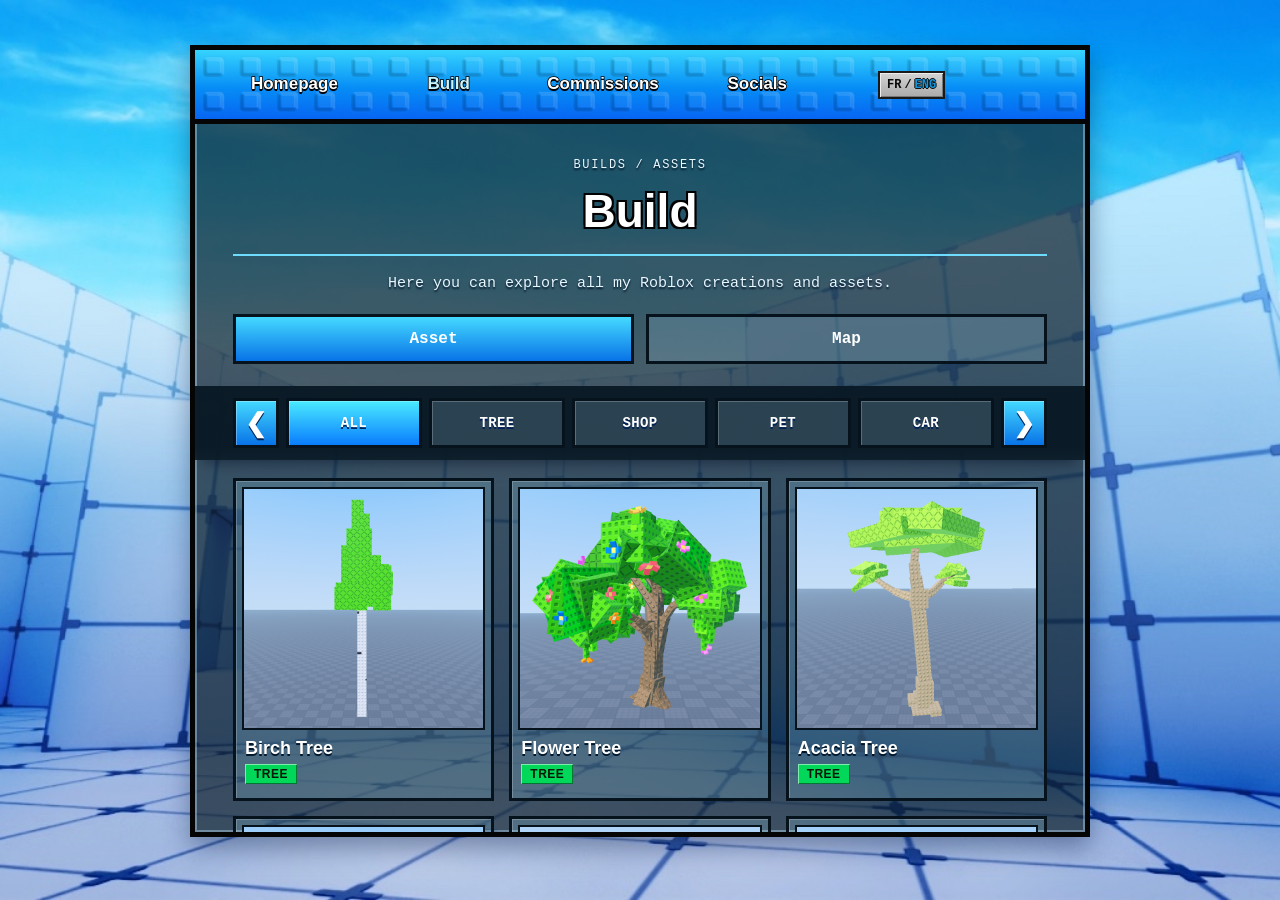
==== commit 4123e293: "Remove payment, clear commissions, and split Build into Asset and Map tabs" ====
--- a/build.html
+++ b/build.html
@@ -8,17 +8,16 @@
   <meta http-equiv="Expires" content="0">
   <meta name="description" content="IY1U7 Roblox builds and assets">
   <title>Build — Roblox Portfolio</title>
-  <script src="payment-enhancements.js?v=20260816-23"></script>
-  <link rel="stylesheet" href="styles.css?v=20260817-39">
-  <script src="translation.js?v=20260816-39" defer></script>
-  <script src="script.js?v=20260817-37" defer></script>
+  <link rel="stylesheet" href="styles.css?v=20260928-1">
+  <script src="translation.js?v=20260928-1" defer></script>
+  <script src="script.js?v=20260928-1" defer></script>
 </head>
 <body>
   <div class="page-shell payment-shell build-shell">
     <header class="site-header">
       <button class="menu-button" aria-expanded="false" aria-controls="main-navigation">Menu</button>
       <nav id="main-navigation" aria-label="Main navigation">
-        <a href="index.html">Homepage</a><a class="active" href="build.html">Build</a><a href="contribution.html">Commissions</a><a href="socials.html">Socials</a><a href="payement.html">Payment</a><button class="language-toggle notranslate" translate="no" type="button" aria-label="Switch between French and English"><span data-lang="fr">FR</span><i>/</i><span data-lang="en">ENG</span></button>
+        <a href="index.html">Homepage</a><a class="active" href="build.html">Build</a><a href="contribution.html">Commissions</a><a href="socials.html">Socials</a><button class="language-toggle notranslate" translate="no" type="button" aria-label="Switch between French and English"><span data-lang="fr">FR</span><i>/</i><span data-lang="en">ENG</span></button>
       </nav>
     </header>
 
@@ -30,6 +29,12 @@
 
       <p class="build-introduction">Here you can explore all my Roblox creations and assets.</p>
 
+      <div class="build-tabs" role="tablist" aria-label="Build">
+        <button class="active" id="asset-tab" type="button" role="tab" aria-selected="true" aria-controls="asset-panel" data-build-tab="asset">Asset</button>
+        <button id="map-tab" type="button" role="tab" aria-selected="false" aria-controls="map-panel" tabindex="-1" data-build-tab="map">Map</button>
+      </div>
+
+      <div id="asset-panel" role="tabpanel" aria-labelledby="asset-tab">
       <div class="build-filter-carousel" data-build-filter-carousel>
         <button class="build-filter-arrow" type="button" data-build-filter-prev aria-label="Previous categories">&#10094;</button>
         <div class="build-filters" aria-label="Build categories">
@@ -76,6 +81,10 @@
         <article class="build-card" data-build-category="other"><div class="build-preview"><img src="assets/build-boombox.png?v=20260816-39" alt="BoomBox built with Roblox studs" draggable="false"></div><h2>BoomBox</h2><span class="build-tag">ANOTHER</span></article>
       </section>
       <p class="build-empty" hidden>No creation in this category yet.</p>
+      </div>
+      <section id="map-panel" class="map-grid" role="tabpanel" aria-labelledby="map-tab" hidden>
+        <!-- Add map/game videos here using <video controls preload="metadata" playsinline>. -->
+      </section>
     </main>
   </div>
 
--- a/styles.css
+++ b/styles.css
@@ -238,3 +238,13 @@
 @media(max-width:520px){.build-filters{grid-template-columns:repeat(2,minmax(0,1fr))}}
 @media(max-width:760px){.contribution-page{padding:28px 16px 44px}.project-grid{grid-template-columns:1fr}.project-card h2{font-size:21px}}
 @media(max-width:760px){.payment-shell{height:auto;min-height:0}.payment-shell .site-header{overflow:visible}.payment-shell .site-header nav{background:linear-gradient(#22baff,#086cde);border:3px solid #06121c}}
+
+/* Asset and Map sections share the existing blue button style. */
+.build-tabs{display:flex;gap:12px;margin:0 0 22px}
+.build-tabs button{flex:1;min-width:0;min-height:50px;border:3px solid #06121c;background:rgba(154,205,230,.22);color:#fff;font:inherit;font-weight:700;cursor:pointer}
+.build-tabs button:hover,.build-tabs button.active{background:linear-gradient(#45d9ff,#0873e7)}
+.build-tabs button:focus-visible{outline:3px solid #fff;outline-offset:3px}
+[role="tabpanel"][hidden]{display:none}
+.map-grid{display:grid;grid-template-columns:repeat(2,minmax(0,1fr));gap:20px;min-height:160px}
+.map-grid video{display:block;width:100%;aspect-ratio:16/9;object-fit:contain;background:#06121c;border:3px solid #06121c}
+@media(max-width:760px){.map-grid{grid-template-columns:1fr}}
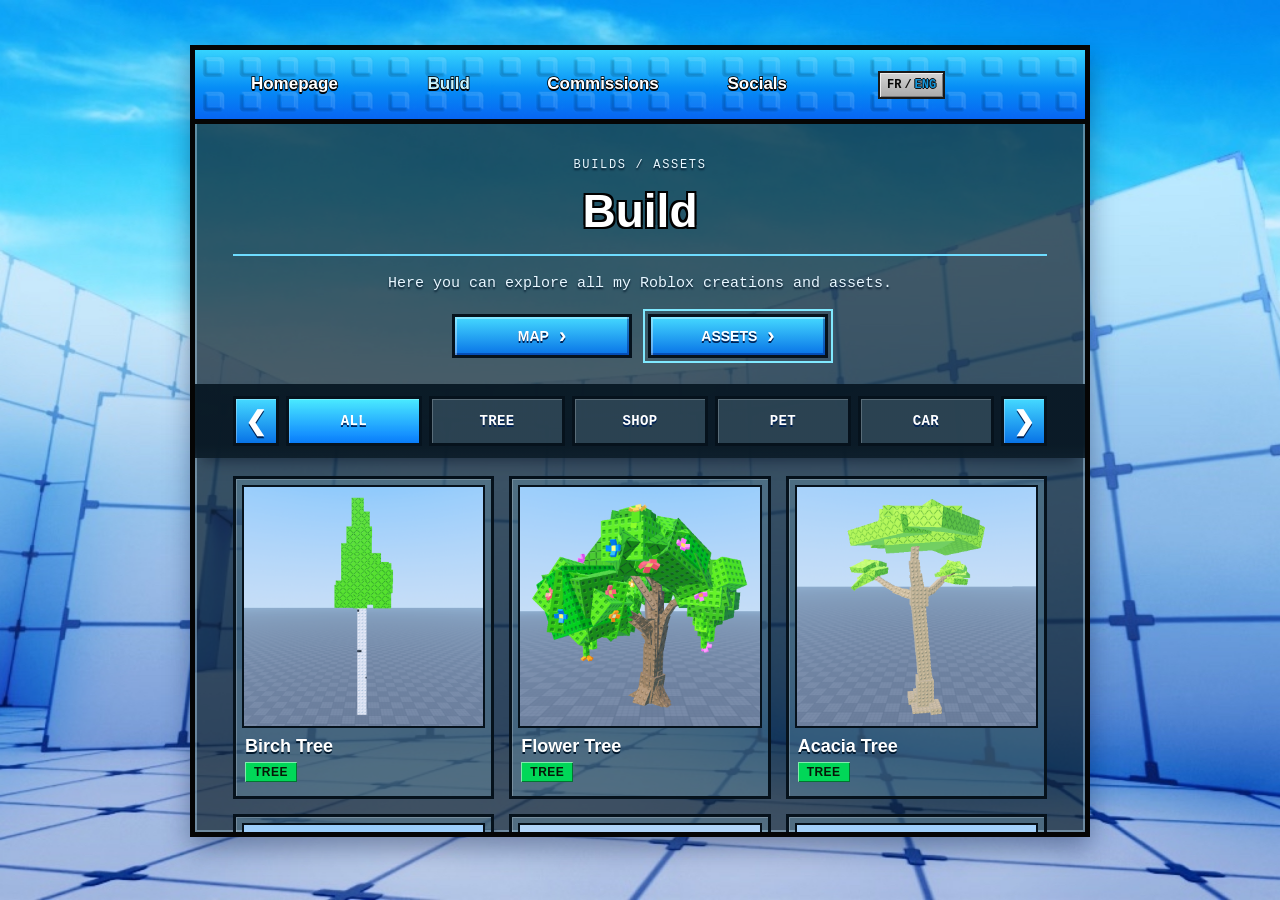
==== commit 2232204b: "Match Map and Assets buttons to socials and refresh navigation URLs" ====
--- a/build.html
+++ b/build.html
@@ -8,16 +8,16 @@
   <meta http-equiv="Expires" content="0">
   <meta name="description" content="IY1U7 Roblox builds and assets">
   <title>Build — Roblox Portfolio</title>
-  <link rel="stylesheet" href="styles.css?v=20260928-1">
-  <script src="translation.js?v=20260928-1" defer></script>
-  <script src="script.js?v=20260928-1" defer></script>
+  <link rel="stylesheet" href="styles.css?v=20260928-2">
+  <script src="translation.js?v=20260928-2" defer></script>
+  <script src="script.js?v=20260928-2" defer></script>
 </head>
 <body>
   <div class="page-shell payment-shell build-shell">
     <header class="site-header">
       <button class="menu-button" aria-expanded="false" aria-controls="main-navigation">Menu</button>
       <nav id="main-navigation" aria-label="Main navigation">
-        <a href="index.html">Homepage</a><a class="active" href="build.html">Build</a><a href="contribution.html">Commissions</a><a href="socials.html">Socials</a><button class="language-toggle notranslate" translate="no" type="button" aria-label="Switch between French and English"><span data-lang="fr">FR</span><i>/</i><span data-lang="en">ENG</span></button>
+        <a href="index.html?v=20260928-2">Homepage</a><a class="active" href="build.html?v=20260928-2">Build</a><a href="contribution.html?v=20260928-2">Commissions</a><a href="socials.html?v=20260928-2">Socials</a><button class="language-toggle notranslate" translate="no" type="button" aria-label="Switch between French and English"><span data-lang="fr">FR</span><i>/</i><span data-lang="en">ENG</span></button>
       </nav>
     </header>
 
@@ -30,8 +30,8 @@
       <p class="build-introduction">Here you can explore all my Roblox creations and assets.</p>
 
       <div class="build-tabs" role="tablist" aria-label="Build">
-        <button class="active" id="asset-tab" type="button" role="tab" aria-selected="true" aria-controls="asset-panel" data-build-tab="asset">Asset</button>
-        <button id="map-tab" type="button" role="tab" aria-selected="false" aria-controls="map-panel" tabindex="-1" data-build-tab="map">Map</button>
+        <button class="social-action" id="map-tab" type="button" role="tab" aria-selected="false" aria-controls="map-panel" tabindex="-1" data-build-tab="map">Map <span aria-hidden="true">›</span></button>
+        <button class="social-action active" id="asset-tab" type="button" role="tab" aria-selected="true" aria-controls="asset-panel" data-build-tab="asset">Assets <span aria-hidden="true">›</span></button>
       </div>
 
       <div id="asset-panel" role="tabpanel" aria-labelledby="asset-tab">
--- a/styles.css
+++ b/styles.css
@@ -240,9 +240,9 @@
 @media(max-width:760px){.payment-shell{height:auto;min-height:0}.payment-shell .site-header{overflow:visible}.payment-shell .site-header nav{background:linear-gradient(#22baff,#086cde);border:3px solid #06121c}}
 
 /* Asset and Map sections share the existing blue button style. */
-.build-tabs{display:flex;gap:12px;margin:0 0 22px}
-.build-tabs button{flex:1;min-width:0;min-height:50px;border:3px solid #06121c;background:rgba(154,205,230,.22);color:#fff;font:inherit;font-weight:700;cursor:pointer}
-.build-tabs button:hover,.build-tabs button.active{background:linear-gradient(#45d9ff,#0873e7)}
+.build-tabs{display:flex;justify-content:center;gap:16px;margin:0 0 26px}
+.build-tabs .social-action{flex:0 1 180px;min-height:44px;font-size:14px;text-transform:uppercase}
+.build-tabs .social-action.active{outline:2px solid #80e9ff;outline-offset:3px}
 .build-tabs button:focus-visible{outline:3px solid #fff;outline-offset:3px}
 [role="tabpanel"][hidden]{display:none}
 .map-grid{display:grid;grid-template-columns:repeat(2,minmax(0,1fr));gap:20px;min-height:160px}
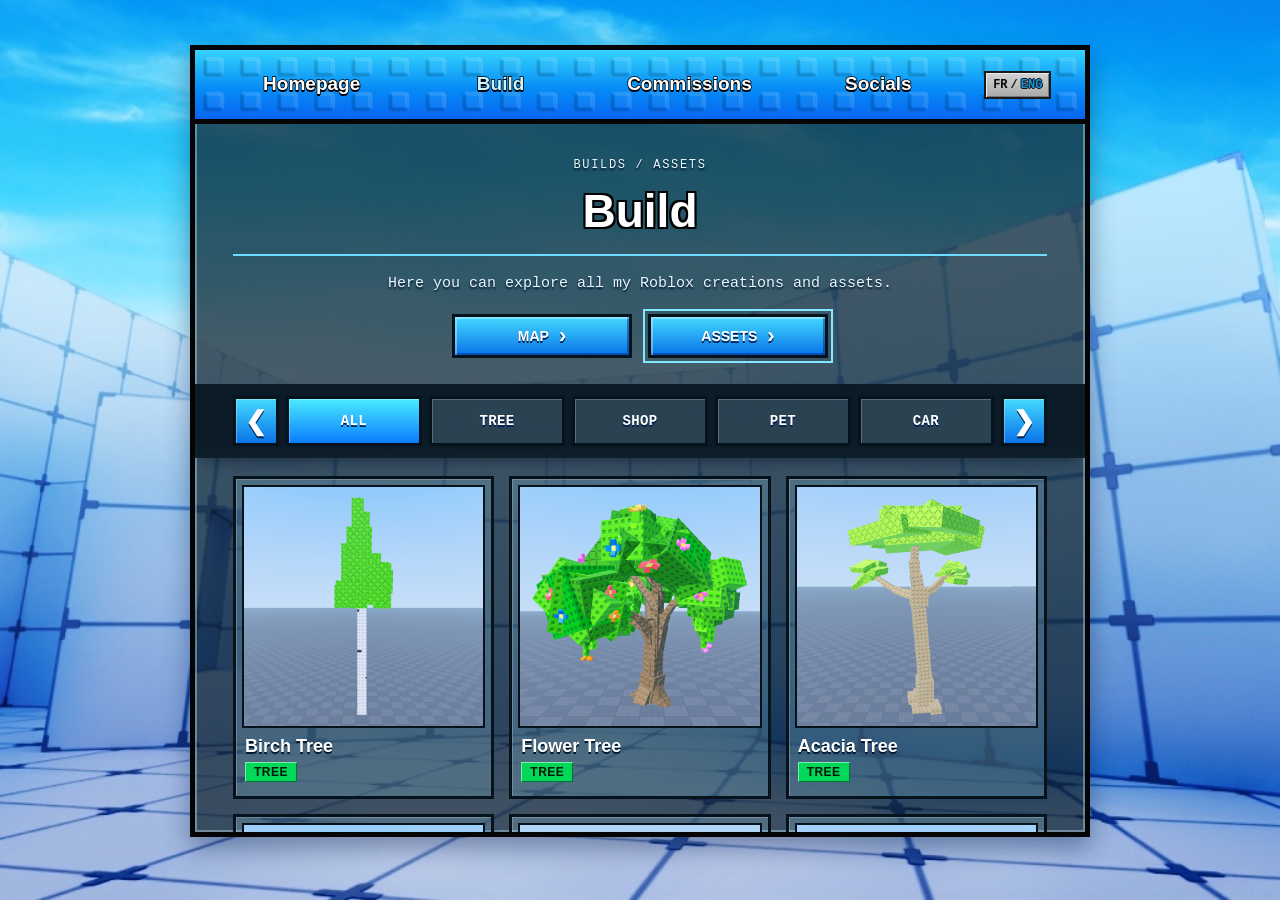
==== commit 8cd2f40f: "Balance navigation after payment removal and enlarge menu labels" ====
--- a/build.html
+++ b/build.html
@@ -8,16 +8,16 @@
   <meta http-equiv="Expires" content="0">
   <meta name="description" content="IY1U7 Roblox builds and assets">
   <title>Build — Roblox Portfolio</title>
-  <link rel="stylesheet" href="styles.css?v=20260928-2">
-  <script src="translation.js?v=20260928-2" defer></script>
-  <script src="script.js?v=20260928-2" defer></script>
+  <link rel="stylesheet" href="styles.css?v=20260928-3">
+  <script src="translation.js?v=20260928-3" defer></script>
+  <script src="script.js?v=20260928-3" defer></script>
 </head>
 <body>
   <div class="page-shell payment-shell build-shell">
     <header class="site-header">
       <button class="menu-button" aria-expanded="false" aria-controls="main-navigation">Menu</button>
       <nav id="main-navigation" aria-label="Main navigation">
-        <a href="index.html?v=20260928-2">Homepage</a><a class="active" href="build.html?v=20260928-2">Build</a><a href="contribution.html?v=20260928-2">Commissions</a><a href="socials.html?v=20260928-2">Socials</a><button class="language-toggle notranslate" translate="no" type="button" aria-label="Switch between French and English"><span data-lang="fr">FR</span><i>/</i><span data-lang="en">ENG</span></button>
+        <a href="index.html?v=20260928-3">Homepage</a><a class="active" href="build.html?v=20260928-3">Build</a><a href="contribution.html?v=20260928-3">Commissions</a><a href="socials.html?v=20260928-3">Socials</a><button class="language-toggle notranslate" translate="no" type="button" aria-label="Switch between French and English"><span data-lang="fr">FR</span><i>/</i><span data-lang="en">ENG</span></button>
       </nav>
     </header>
 
--- a/styles.css
+++ b/styles.css
@@ -140,7 +140,7 @@
   .index-window>.modern-site-header nav,
   .payment-shell .site-header nav{
     display:grid;
-    grid-template-columns:repeat(5,minmax(0,1fr)) 74px;
+    grid-template-columns:repeat(4,minmax(0,1fr)) 90px;
     align-items:center;
     justify-items:center;
     gap:0;
@@ -149,6 +149,7 @@
   .payment-shell .site-header a{
     width:100%;
     text-align:center;
+    font-size:19px;
   }
 }
 .payment-page{color:#fff;text-shadow:0 2px 2px #00172b}
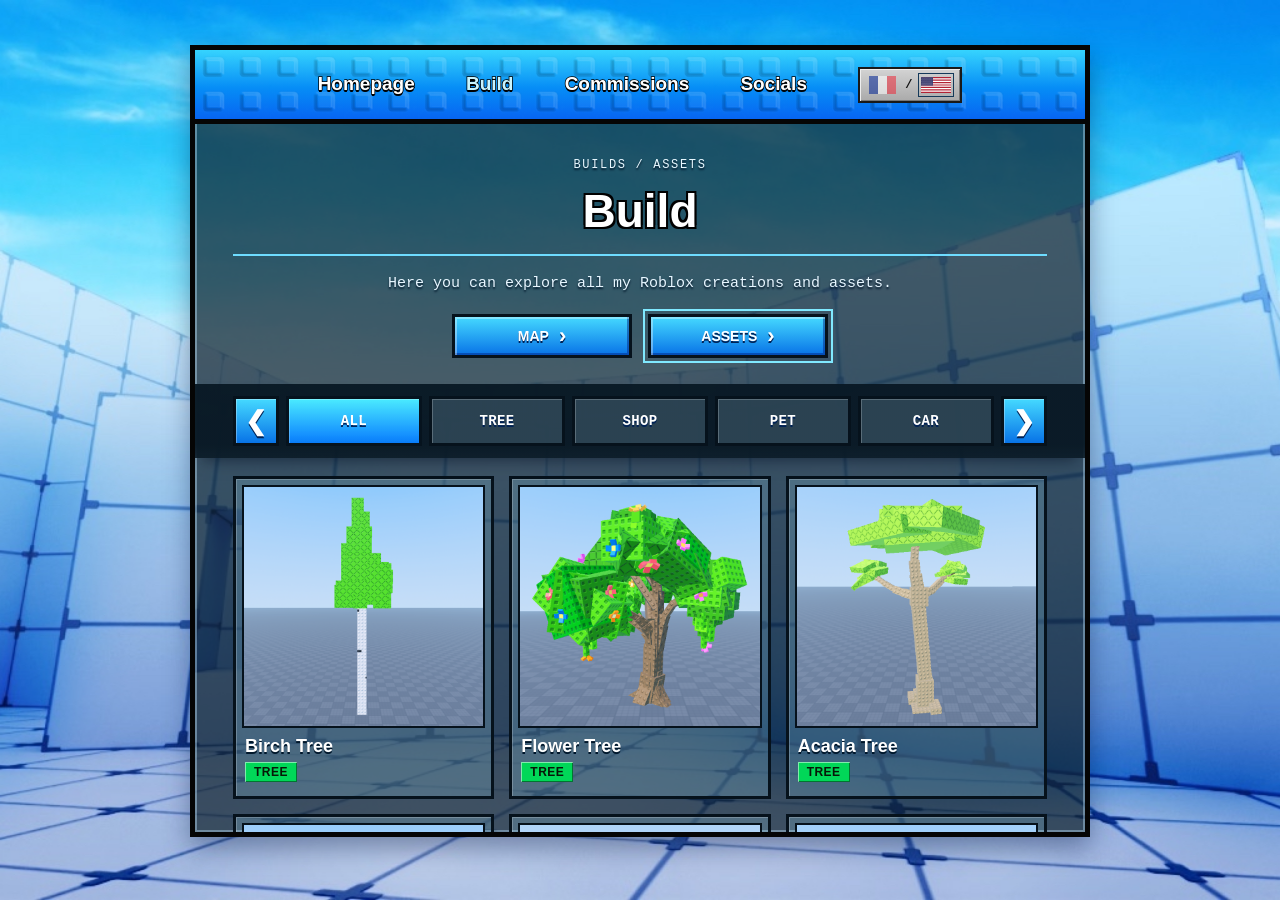
==== commit 6045e4a9: "Center navigation with equal margins and replace language labels with flags" ====
--- a/build.html
+++ b/build.html
@@ -8,16 +8,16 @@
   <meta http-equiv="Expires" content="0">
   <meta name="description" content="IY1U7 Roblox builds and assets">
   <title>Build — Roblox Portfolio</title>
-  <link rel="stylesheet" href="styles.css?v=20260928-3">
-  <script src="translation.js?v=20260928-3" defer></script>
-  <script src="script.js?v=20260928-3" defer></script>
+  <link rel="stylesheet" href="styles.css?v=20260928-4">
+  <script src="translation.js?v=20260928-4" defer></script>
+  <script src="script.js?v=20260928-4" defer></script>
 </head>
 <body>
   <div class="page-shell payment-shell build-shell">
     <header class="site-header">
       <button class="menu-button" aria-expanded="false" aria-controls="main-navigation">Menu</button>
       <nav id="main-navigation" aria-label="Main navigation">
-        <a href="index.html?v=20260928-3">Homepage</a><a class="active" href="build.html?v=20260928-3">Build</a><a href="contribution.html?v=20260928-3">Commissions</a><a href="socials.html?v=20260928-3">Socials</a><button class="language-toggle notranslate" translate="no" type="button" aria-label="Switch between French and English"><span data-lang="fr">FR</span><i>/</i><span data-lang="en">ENG</span></button>
+        <a href="index.html?v=20260928-4">Homepage</a><a class="active" href="build.html?v=20260928-4">Build</a><a href="contribution.html?v=20260928-4">Commissions</a><a href="socials.html?v=20260928-4">Socials</a><button class="language-toggle notranslate" translate="no" type="button" aria-label="Switch between French and English"><span data-lang="fr" aria-label="Français" title="Français"><svg viewBox="0 0 30 20" width="27" height="18" role="img" aria-label="🇫🇷"><path fill="#fff" d="M0 0h30v20H0z"/><path fill="#002395" d="M0 0h10v20H0z"/><path fill="#ed2939" d="M20 0h10v20H20z"/></svg></span><i aria-hidden="true">/</i><span data-lang="en" aria-label="English" title="English"><svg viewBox="0 0 38 20" width="30" height="18" role="img" aria-label="🇺🇸"><path fill="#fff" d="M0 0h38v20H0z"/><path stroke="#b22234" stroke-width="1.54" d="M0 .77h38M0 3.85h38M0 6.93h38M0 10.01h38M0 13.09h38M0 16.17h38M0 19.25h38"/><path fill="#3c3b6e" d="M0 0h15.2v10.77H0z"/><path fill="#fff" d="M1.25 0.6l.13 .27 .3 .04-.22 .21 .05 .3-.26-.14-.27 .14 .05-.3-.22-.21 .3-.04z M3.79 0.6l.13 .27 .3 .04-.22 .21 .05 .3-.26-.14-.27 .14 .05-.3-.22-.21 .3-.04z M6.33 0.6l.13 .27 .3 .04-.22 .21 .05 .3-.26-.14-.27 .14 .05-.3-.22-.21 .3-.04z M8.870000000000001 0.6l.13 .27 .3 .04-.22 .21 .05 .3-.26-.14-.27 .14 .05-.3-.22-.21 .3-.04z M11.41 0.6l.13 .27 .3 .04-.22 .21 .05 .3-.26-.14-.27 .14 .05-.3-.22-.21 .3-.04z M13.95 0.6l.13 .27 .3 .04-.22 .21 .05 .3-.26-.14-.27 .14 .05-.3-.22-.21 .3-.04z M2.52 1.7000000000000002l.13 .27 .3 .04-.22 .21 .05 .3-.26-.14-.27 .14 .05-.3-.22-.21 .3-.04z M5.0600000000000005 1.7000000000000002l.13 .27 .3 .04-.22 .21 .05 .3-.26-.14-.27 .14 .05-.3-.22-.21 .3-.04z M7.6 1.7000000000000002l.13 .27 .3 .04-.22 .21 .05 .3-.26-.14-.27 .14 .05-.3-.22-.21 .3-.04z M10.14 1.7000000000000002l.13 .27 .3 .04-.22 .21 .05 .3-.26-.14-.27 .14 .05-.3-.22-.21 .3-.04z M12.68 1.7000000000000002l.13 .27 .3 .04-.22 .21 .05 .3-.26-.14-.27 .14 .05-.3-.22-.21 .3-.04z M1.25 2.8000000000000003l.13 .27 .3 .04-.22 .21 .05 .3-.26-.14-.27 .14 .05-.3-.22-.21 .3-.04z M3.79 2.8000000000000003l.13 .27 .3 .04-.22 .21 .05 .3-.26-.14-.27 .14 .05-.3-.22-.21 .3-.04z M6.33 2.8000000000000003l.13 .27 .3 .04-.22 .21 .05 .3-.26-.14-.27 .14 .05-.3-.22-.21 .3-.04z M8.870000000000001 2.8000000000000003l.13 .27 .3 .04-.22 .21 .05 .3-.26-.14-.27 .14 .05-.3-.22-.21 .3-.04z M11.41 2.8000000000000003l.13 .27 .3 .04-.22 .21 .05 .3-.26-.14-.27 .14 .05-.3-.22-.21 .3-.04z M13.95 2.8000000000000003l.13 .27 .3 .04-.22 .21 .05 .3-.26-.14-.27 .14 .05-.3-.22-.21 .3-.04z M2.52 3.900000000000001l.13 .27 .3 .04-.22 .21 .05 .3-.26-.14-.27 .14 .05-.3-.22-.21 .3-.04z M5.0600000000000005 3.900000000000001l.13 .27 .3 .04-.22 .21 .05 .3-.26-.14-.27 .14 .05-.3-.22-.21 .3-.04z M7.6 3.900000000000001l.13 .27 .3 .04-.22 .21 .05 .3-.26-.14-.27 .14 .05-.3-.22-.21 .3-.04z M10.14 3.900000000000001l.13 .27 .3 .04-.22 .21 .05 .3-.26-.14-.27 .14 .05-.3-.22-.21 .3-.04z M12.68 3.900000000000001l.13 .27 .3 .04-.22 .21 .05 .3-.26-.14-.27 .14 .05-.3-.22-.21 .3-.04z M1.25 5l.13 .27 .3 .04-.22 .21 .05 .3-.26-.14-.27 .14 .05-.3-.22-.21 .3-.04z M3.79 5l.13 .27 .3 .04-.22 .21 .05 .3-.26-.14-.27 .14 .05-.3-.22-.21 .3-.04z M6.33 5l.13 .27 .3 .04-.22 .21 .05 .3-.26-.14-.27 .14 .05-.3-.22-.21 .3-.04z M8.870000000000001 5l.13 .27 .3 .04-.22 .21 .05 .3-.26-.14-.27 .14 .05-.3-.22-.21 .3-.04z M11.41 5l.13 .27 .3 .04-.22 .21 .05 .3-.26-.14-.27 .14 .05-.3-.22-.21 .3-.04z M13.95 5l.13 .27 .3 .04-.22 .21 .05 .3-.26-.14-.27 .14 .05-.3-.22-.21 .3-.04z M2.52 6.1l.13 .27 .3 .04-.22 .21 .05 .3-.26-.14-.27 .14 .05-.3-.22-.21 .3-.04z M5.0600000000000005 6.1l.13 .27 .3 .04-.22 .21 .05 .3-.26-.14-.27 .14 .05-.3-.22-.21 .3-.04z M7.6 6.1l.13 .27 .3 .04-.22 .21 .05 .3-.26-.14-.27 .14 .05-.3-.22-.21 .3-.04z M10.14 6.1l.13 .27 .3 .04-.22 .21 .05 .3-.26-.14-.27 .14 .05-.3-.22-.21 .3-.04z M12.68 6.1l.13 .27 .3 .04-.22 .21 .05 .3-.26-.14-.27 .14 .05-.3-.22-.21 .3-.04z M1.25 7.2l.13 .27 .3 .04-.22 .21 .05 .3-.26-.14-.27 .14 .05-.3-.22-.21 .3-.04z M3.79 7.2l.13 .27 .3 .04-.22 .21 .05 .3-.26-.14-.27 .14 .05-.3-.22-.21 .3-.04z M6.33 7.2l.13 .27 .3 .04-.22 .21 .05 .3-.26-.14-.27 .14 .05-.3-.22-.21 .3-.04z M8.870000000000001 7.2l.13 .27 .3 .04-.22 .21 .05 .3-.26-.14-.27 .14 .05-.3-.22-.21 .3-.04z M11.41 7.2l.13 .27 .3 .04-.22 .21 .05 .3-.26-.14-.27 .14 .05-.3-.22-.21 .3-.04z M13.95 7.2l.13 .27 .3 .04-.22 .21 .05 .3-.26-.14-.27 .14 .05-.3-.22-.21 .3-.04z M2.52 8.3l.13 .27 .3 .04-.22 .21 .05 .3-.26-.14-.27 .14 .05-.3-.22-.21 .3-.04z M5.0600000000000005 8.3l.13 .27 .3 .04-.22 .21 .05 .3-.26-.14-.27 .14 .05-.3-.22-.21 .3-.04z M7.6 8.3l.13 .27 .3 .04-.22 .21 .05 .3-.26-.14-.27 .14 .05-.3-.22-.21 .3-.04z M10.14 8.3l.13 .27 .3 .04-.22 .21 .05 .3-.26-.14-.27 .14 .05-.3-.22-.21 .3-.04z M12.68 8.3l.13 .27 .3 .04-.22 .21 .05 .3-.26-.14-.27 .14 .05-.3-.22-.21 .3-.04z M1.25 9.4l.13 .27 .3 .04-.22 .21 .05 .3-.26-.14-.27 .14 .05-.3-.22-.21 .3-.04z M3.79 9.4l.13 .27 .3 .04-.22 .21 .05 .3-.26-.14-.27 .14 .05-.3-.22-.21 .3-.04z M6.33 9.4l.13 .27 .3 .04-.22 .21 .05 .3-.26-.14-.27 .14 .05-.3-.22-.21 .3-.04z M8.870000000000001 9.4l.13 .27 .3 .04-.22 .21 .05 .3-.26-.14-.27 .14 .05-.3-.22-.21 .3-.04z M11.41 9.4l.13 .27 .3 .04-.22 .21 .05 .3-.26-.14-.27 .14 .05-.3-.22-.21 .3-.04z M13.95 9.4l.13 .27 .3 .04-.22 .21 .05 .3-.26-.14-.27 .14 .05-.3-.22-.21 .3-.04z"/></svg></span></button>
       </nav>
     </header>
 
--- a/styles.css
+++ b/styles.css
@@ -249,3 +249,18 @@
 .map-grid{display:grid;grid-template-columns:repeat(2,minmax(0,1fr));gap:20px;min-height:160px}
 .map-grid video{display:block;width:100%;aspect-ratio:16/9;object-fit:contain;background:#06121c;border:3px solid #06121c}
 @media(max-width:760px){.map-grid{grid-template-columns:1fr}}
+
+/* Center the visible navigation group with equal space on both sides. */
+@media(min-width:761px){
+  .index-window>.modern-site-header nav,.payment-shell .site-header nav{
+    display:flex;width:max-content;max-width:calc(100% - 40px);margin-inline:auto;
+    justify-content:center;gap:clamp(24px,4vw,52px);
+  }
+  .index-window>.modern-site-header a,.payment-shell .site-header a{
+    width:auto;flex:0 0 auto;font-size:19px;white-space:nowrap;
+  }
+}
+.language-toggle{display:inline-flex;align-items:center;justify-content:center;gap:4px}
+.language-toggle [data-lang]{display:inline-flex;align-items:center;padding:2px;opacity:.55}
+.language-toggle [data-lang].active-language{opacity:1;outline:1px solid #153959;text-shadow:none}
+.language-toggle svg{display:block}
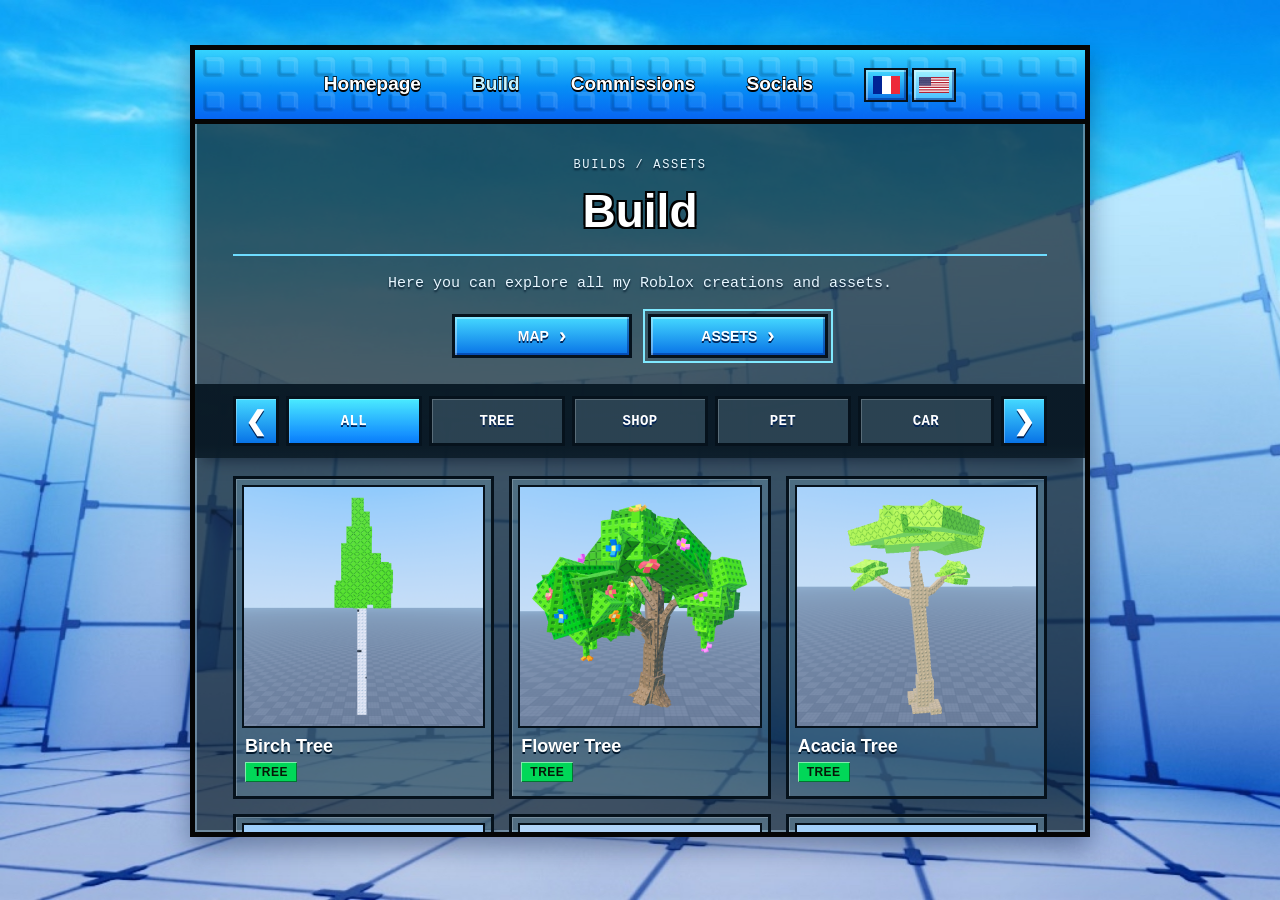
==== commit 73b17876: "Use compact blue language buttons with vivid flags and lighter selected state" ====
--- a/build.html
+++ b/build.html
@@ -8,16 +8,16 @@
   <meta http-equiv="Expires" content="0">
   <meta name="description" content="IY1U7 Roblox builds and assets">
   <title>Build — Roblox Portfolio</title>
-  <link rel="stylesheet" href="styles.css?v=20260928-4">
-  <script src="translation.js?v=20260928-4" defer></script>
-  <script src="script.js?v=20260928-4" defer></script>
+  <link rel="stylesheet" href="styles.css?v=20260928-5">
+  <script src="translation.js?v=20260928-5" defer></script>
+  <script src="script.js?v=20260928-5" defer></script>
 </head>
 <body>
   <div class="page-shell payment-shell build-shell">
     <header class="site-header">
       <button class="menu-button" aria-expanded="false" aria-controls="main-navigation">Menu</button>
       <nav id="main-navigation" aria-label="Main navigation">
-        <a href="index.html?v=20260928-4">Homepage</a><a class="active" href="build.html?v=20260928-4">Build</a><a href="contribution.html?v=20260928-4">Commissions</a><a href="socials.html?v=20260928-4">Socials</a><button class="language-toggle notranslate" translate="no" type="button" aria-label="Switch between French and English"><span data-lang="fr" aria-label="Français" title="Français"><svg viewBox="0 0 30 20" width="27" height="18" role="img" aria-label="🇫🇷"><path fill="#fff" d="M0 0h30v20H0z"/><path fill="#002395" d="M0 0h10v20H0z"/><path fill="#ed2939" d="M20 0h10v20H20z"/></svg></span><i aria-hidden="true">/</i><span data-lang="en" aria-label="English" title="English"><svg viewBox="0 0 38 20" width="30" height="18" role="img" aria-label="🇺🇸"><path fill="#fff" d="M0 0h38v20H0z"/><path stroke="#b22234" stroke-width="1.54" d="M0 .77h38M0 3.85h38M0 6.93h38M0 10.01h38M0 13.09h38M0 16.17h38M0 19.25h38"/><path fill="#3c3b6e" d="M0 0h15.2v10.77H0z"/><path fill="#fff" d="M1.25 0.6l.13 .27 .3 .04-.22 .21 .05 .3-.26-.14-.27 .14 .05-.3-.22-.21 .3-.04z M3.79 0.6l.13 .27 .3 .04-.22 .21 .05 .3-.26-.14-.27 .14 .05-.3-.22-.21 .3-.04z M6.33 0.6l.13 .27 .3 .04-.22 .21 .05 .3-.26-.14-.27 .14 .05-.3-.22-.21 .3-.04z M8.870000000000001 0.6l.13 .27 .3 .04-.22 .21 .05 .3-.26-.14-.27 .14 .05-.3-.22-.21 .3-.04z M11.41 0.6l.13 .27 .3 .04-.22 .21 .05 .3-.26-.14-.27 .14 .05-.3-.22-.21 .3-.04z M13.95 0.6l.13 .27 .3 .04-.22 .21 .05 .3-.26-.14-.27 .14 .05-.3-.22-.21 .3-.04z M2.52 1.7000000000000002l.13 .27 .3 .04-.22 .21 .05 .3-.26-.14-.27 .14 .05-.3-.22-.21 .3-.04z M5.0600000000000005 1.7000000000000002l.13 .27 .3 .04-.22 .21 .05 .3-.26-.14-.27 .14 .05-.3-.22-.21 .3-.04z M7.6 1.7000000000000002l.13 .27 .3 .04-.22 .21 .05 .3-.26-.14-.27 .14 .05-.3-.22-.21 .3-.04z M10.14 1.7000000000000002l.13 .27 .3 .04-.22 .21 .05 .3-.26-.14-.27 .14 .05-.3-.22-.21 .3-.04z M12.68 1.7000000000000002l.13 .27 .3 .04-.22 .21 .05 .3-.26-.14-.27 .14 .05-.3-.22-.21 .3-.04z M1.25 2.8000000000000003l.13 .27 .3 .04-.22 .21 .05 .3-.26-.14-.27 .14 .05-.3-.22-.21 .3-.04z M3.79 2.8000000000000003l.13 .27 .3 .04-.22 .21 .05 .3-.26-.14-.27 .14 .05-.3-.22-.21 .3-.04z M6.33 2.8000000000000003l.13 .27 .3 .04-.22 .21 .05 .3-.26-.14-.27 .14 .05-.3-.22-.21 .3-.04z M8.870000000000001 2.8000000000000003l.13 .27 .3 .04-.22 .21 .05 .3-.26-.14-.27 .14 .05-.3-.22-.21 .3-.04z M11.41 2.8000000000000003l.13 .27 .3 .04-.22 .21 .05 .3-.26-.14-.27 .14 .05-.3-.22-.21 .3-.04z M13.95 2.8000000000000003l.13 .27 .3 .04-.22 .21 .05 .3-.26-.14-.27 .14 .05-.3-.22-.21 .3-.04z M2.52 3.900000000000001l.13 .27 .3 .04-.22 .21 .05 .3-.26-.14-.27 .14 .05-.3-.22-.21 .3-.04z M5.0600000000000005 3.900000000000001l.13 .27 .3 .04-.22 .21 .05 .3-.26-.14-.27 .14 .05-.3-.22-.21 .3-.04z M7.6 3.900000000000001l.13 .27 .3 .04-.22 .21 .05 .3-.26-.14-.27 .14 .05-.3-.22-.21 .3-.04z M10.14 3.900000000000001l.13 .27 .3 .04-.22 .21 .05 .3-.26-.14-.27 .14 .05-.3-.22-.21 .3-.04z M12.68 3.900000000000001l.13 .27 .3 .04-.22 .21 .05 .3-.26-.14-.27 .14 .05-.3-.22-.21 .3-.04z M1.25 5l.13 .27 .3 .04-.22 .21 .05 .3-.26-.14-.27 .14 .05-.3-.22-.21 .3-.04z M3.79 5l.13 .27 .3 .04-.22 .21 .05 .3-.26-.14-.27 .14 .05-.3-.22-.21 .3-.04z M6.33 5l.13 .27 .3 .04-.22 .21 .05 .3-.26-.14-.27 .14 .05-.3-.22-.21 .3-.04z M8.870000000000001 5l.13 .27 .3 .04-.22 .21 .05 .3-.26-.14-.27 .14 .05-.3-.22-.21 .3-.04z M11.41 5l.13 .27 .3 .04-.22 .21 .05 .3-.26-.14-.27 .14 .05-.3-.22-.21 .3-.04z M13.95 5l.13 .27 .3 .04-.22 .21 .05 .3-.26-.14-.27 .14 .05-.3-.22-.21 .3-.04z M2.52 6.1l.13 .27 .3 .04-.22 .21 .05 .3-.26-.14-.27 .14 .05-.3-.22-.21 .3-.04z M5.0600000000000005 6.1l.13 .27 .3 .04-.22 .21 .05 .3-.26-.14-.27 .14 .05-.3-.22-.21 .3-.04z M7.6 6.1l.13 .27 .3 .04-.22 .21 .05 .3-.26-.14-.27 .14 .05-.3-.22-.21 .3-.04z M10.14 6.1l.13 .27 .3 .04-.22 .21 .05 .3-.26-.14-.27 .14 .05-.3-.22-.21 .3-.04z M12.68 6.1l.13 .27 .3 .04-.22 .21 .05 .3-.26-.14-.27 .14 .05-.3-.22-.21 .3-.04z M1.25 7.2l.13 .27 .3 .04-.22 .21 .05 .3-.26-.14-.27 .14 .05-.3-.22-.21 .3-.04z M3.79 7.2l.13 .27 .3 .04-.22 .21 .05 .3-.26-.14-.27 .14 .05-.3-.22-.21 .3-.04z M6.33 7.2l.13 .27 .3 .04-.22 .21 .05 .3-.26-.14-.27 .14 .05-.3-.22-.21 .3-.04z M8.870000000000001 7.2l.13 .27 .3 .04-.22 .21 .05 .3-.26-.14-.27 .14 .05-.3-.22-.21 .3-.04z M11.41 7.2l.13 .27 .3 .04-.22 .21 .05 .3-.26-.14-.27 .14 .05-.3-.22-.21 .3-.04z M13.95 7.2l.13 .27 .3 .04-.22 .21 .05 .3-.26-.14-.27 .14 .05-.3-.22-.21 .3-.04z M2.52 8.3l.13 .27 .3 .04-.22 .21 .05 .3-.26-.14-.27 .14 .05-.3-.22-.21 .3-.04z M5.0600000000000005 8.3l.13 .27 .3 .04-.22 .21 .05 .3-.26-.14-.27 .14 .05-.3-.22-.21 .3-.04z M7.6 8.3l.13 .27 .3 .04-.22 .21 .05 .3-.26-.14-.27 .14 .05-.3-.22-.21 .3-.04z M10.14 8.3l.13 .27 .3 .04-.22 .21 .05 .3-.26-.14-.27 .14 .05-.3-.22-.21 .3-.04z M12.68 8.3l.13 .27 .3 .04-.22 .21 .05 .3-.26-.14-.27 .14 .05-.3-.22-.21 .3-.04z M1.25 9.4l.13 .27 .3 .04-.22 .21 .05 .3-.26-.14-.27 .14 .05-.3-.22-.21 .3-.04z M3.79 9.4l.13 .27 .3 .04-.22 .21 .05 .3-.26-.14-.27 .14 .05-.3-.22-.21 .3-.04z M6.33 9.4l.13 .27 .3 .04-.22 .21 .05 .3-.26-.14-.27 .14 .05-.3-.22-.21 .3-.04z M8.870000000000001 9.4l.13 .27 .3 .04-.22 .21 .05 .3-.26-.14-.27 .14 .05-.3-.22-.21 .3-.04z M11.41 9.4l.13 .27 .3 .04-.22 .21 .05 .3-.26-.14-.27 .14 .05-.3-.22-.21 .3-.04z M13.95 9.4l.13 .27 .3 .04-.22 .21 .05 .3-.26-.14-.27 .14 .05-.3-.22-.21 .3-.04z"/></svg></span></button>
+        <a href="index.html?v=20260928-5">Homepage</a><a class="active" href="build.html?v=20260928-5">Build</a><a href="contribution.html?v=20260928-5">Commissions</a><a href="socials.html?v=20260928-5">Socials</a><div class="language-toggle notranslate" translate="no" role="group" aria-label="Language"><button type="button" data-lang="fr" aria-label="Français" title="Français"><svg viewBox="0 0 30 20" width="27" height="18" role="img" aria-label="🇫🇷"><path fill="#fff" d="M0 0h30v20H0z"/><path fill="#002395" d="M0 0h10v20H0z"/><path fill="#ed2939" d="M20 0h10v20H20z"/></svg></button><button type="button" data-lang="en" aria-label="English" title="English"><svg viewBox="0 0 38 20" width="30" height="18" role="img" aria-label="🇺🇸"><path fill="#fff" d="M0 0h38v20H0z"/><path stroke="#b22234" stroke-width="1.54" d="M0 .77h38M0 3.85h38M0 6.93h38M0 10.01h38M0 13.09h38M0 16.17h38M0 19.25h38"/><path fill="#3c3b6e" d="M0 0h15.2v10.77H0z"/><path fill="#fff" d="M1.25 0.6l.13 .27 .3 .04-.22 .21 .05 .3-.26-.14-.27 .14 .05-.3-.22-.21 .3-.04z M3.79 0.6l.13 .27 .3 .04-.22 .21 .05 .3-.26-.14-.27 .14 .05-.3-.22-.21 .3-.04z M6.33 0.6l.13 .27 .3 .04-.22 .21 .05 .3-.26-.14-.27 .14 .05-.3-.22-.21 .3-.04z M8.870000000000001 0.6l.13 .27 .3 .04-.22 .21 .05 .3-.26-.14-.27 .14 .05-.3-.22-.21 .3-.04z M11.41 0.6l.13 .27 .3 .04-.22 .21 .05 .3-.26-.14-.27 .14 .05-.3-.22-.21 .3-.04z M13.95 0.6l.13 .27 .3 .04-.22 .21 .05 .3-.26-.14-.27 .14 .05-.3-.22-.21 .3-.04z M2.52 1.7000000000000002l.13 .27 .3 .04-.22 .21 .05 .3-.26-.14-.27 .14 .05-.3-.22-.21 .3-.04z M5.0600000000000005 1.7000000000000002l.13 .27 .3 .04-.22 .21 .05 .3-.26-.14-.27 .14 .05-.3-.22-.21 .3-.04z M7.6 1.7000000000000002l.13 .27 .3 .04-.22 .21 .05 .3-.26-.14-.27 .14 .05-.3-.22-.21 .3-.04z M10.14 1.7000000000000002l.13 .27 .3 .04-.22 .21 .05 .3-.26-.14-.27 .14 .05-.3-.22-.21 .3-.04z M12.68 1.7000000000000002l.13 .27 .3 .04-.22 .21 .05 .3-.26-.14-.27 .14 .05-.3-.22-.21 .3-.04z M1.25 2.8000000000000003l.13 .27 .3 .04-.22 .21 .05 .3-.26-.14-.27 .14 .05-.3-.22-.21 .3-.04z M3.79 2.8000000000000003l.13 .27 .3 .04-.22 .21 .05 .3-.26-.14-.27 .14 .05-.3-.22-.21 .3-.04z M6.33 2.8000000000000003l.13 .27 .3 .04-.22 .21 .05 .3-.26-.14-.27 .14 .05-.3-.22-.21 .3-.04z M8.870000000000001 2.8000000000000003l.13 .27 .3 .04-.22 .21 .05 .3-.26-.14-.27 .14 .05-.3-.22-.21 .3-.04z M11.41 2.8000000000000003l.13 .27 .3 .04-.22 .21 .05 .3-.26-.14-.27 .14 .05-.3-.22-.21 .3-.04z M13.95 2.8000000000000003l.13 .27 .3 .04-.22 .21 .05 .3-.26-.14-.27 .14 .05-.3-.22-.21 .3-.04z M2.52 3.900000000000001l.13 .27 .3 .04-.22 .21 .05 .3-.26-.14-.27 .14 .05-.3-.22-.21 .3-.04z M5.0600000000000005 3.900000000000001l.13 .27 .3 .04-.22 .21 .05 .3-.26-.14-.27 .14 .05-.3-.22-.21 .3-.04z M7.6 3.900000000000001l.13 .27 .3 .04-.22 .21 .05 .3-.26-.14-.27 .14 .05-.3-.22-.21 .3-.04z M10.14 3.900000000000001l.13 .27 .3 .04-.22 .21 .05 .3-.26-.14-.27 .14 .05-.3-.22-.21 .3-.04z M12.68 3.900000000000001l.13 .27 .3 .04-.22 .21 .05 .3-.26-.14-.27 .14 .05-.3-.22-.21 .3-.04z M1.25 5l.13 .27 .3 .04-.22 .21 .05 .3-.26-.14-.27 .14 .05-.3-.22-.21 .3-.04z M3.79 5l.13 .27 .3 .04-.22 .21 .05 .3-.26-.14-.27 .14 .05-.3-.22-.21 .3-.04z M6.33 5l.13 .27 .3 .04-.22 .21 .05 .3-.26-.14-.27 .14 .05-.3-.22-.21 .3-.04z M8.870000000000001 5l.13 .27 .3 .04-.22 .21 .05 .3-.26-.14-.27 .14 .05-.3-.22-.21 .3-.04z M11.41 5l.13 .27 .3 .04-.22 .21 .05 .3-.26-.14-.27 .14 .05-.3-.22-.21 .3-.04z M13.95 5l.13 .27 .3 .04-.22 .21 .05 .3-.26-.14-.27 .14 .05-.3-.22-.21 .3-.04z M2.52 6.1l.13 .27 .3 .04-.22 .21 .05 .3-.26-.14-.27 .14 .05-.3-.22-.21 .3-.04z M5.0600000000000005 6.1l.13 .27 .3 .04-.22 .21 .05 .3-.26-.14-.27 .14 .05-.3-.22-.21 .3-.04z M7.6 6.1l.13 .27 .3 .04-.22 .21 .05 .3-.26-.14-.27 .14 .05-.3-.22-.21 .3-.04z M10.14 6.1l.13 .27 .3 .04-.22 .21 .05 .3-.26-.14-.27 .14 .05-.3-.22-.21 .3-.04z M12.68 6.1l.13 .27 .3 .04-.22 .21 .05 .3-.26-.14-.27 .14 .05-.3-.22-.21 .3-.04z M1.25 7.2l.13 .27 .3 .04-.22 .21 .05 .3-.26-.14-.27 .14 .05-.3-.22-.21 .3-.04z M3.79 7.2l.13 .27 .3 .04-.22 .21 .05 .3-.26-.14-.27 .14 .05-.3-.22-.21 .3-.04z M6.33 7.2l.13 .27 .3 .04-.22 .21 .05 .3-.26-.14-.27 .14 .05-.3-.22-.21 .3-.04z M8.870000000000001 7.2l.13 .27 .3 .04-.22 .21 .05 .3-.26-.14-.27 .14 .05-.3-.22-.21 .3-.04z M11.41 7.2l.13 .27 .3 .04-.22 .21 .05 .3-.26-.14-.27 .14 .05-.3-.22-.21 .3-.04z M13.95 7.2l.13 .27 .3 .04-.22 .21 .05 .3-.26-.14-.27 .14 .05-.3-.22-.21 .3-.04z M2.52 8.3l.13 .27 .3 .04-.22 .21 .05 .3-.26-.14-.27 .14 .05-.3-.22-.21 .3-.04z M5.0600000000000005 8.3l.13 .27 .3 .04-.22 .21 .05 .3-.26-.14-.27 .14 .05-.3-.22-.21 .3-.04z M7.6 8.3l.13 .27 .3 .04-.22 .21 .05 .3-.26-.14-.27 .14 .05-.3-.22-.21 .3-.04z M10.14 8.3l.13 .27 .3 .04-.22 .21 .05 .3-.26-.14-.27 .14 .05-.3-.22-.21 .3-.04z M12.68 8.3l.13 .27 .3 .04-.22 .21 .05 .3-.26-.14-.27 .14 .05-.3-.22-.21 .3-.04z M1.25 9.4l.13 .27 .3 .04-.22 .21 .05 .3-.26-.14-.27 .14 .05-.3-.22-.21 .3-.04z M3.79 9.4l.13 .27 .3 .04-.22 .21 .05 .3-.26-.14-.27 .14 .05-.3-.22-.21 .3-.04z M6.33 9.4l.13 .27 .3 .04-.22 .21 .05 .3-.26-.14-.27 .14 .05-.3-.22-.21 .3-.04z M8.870000000000001 9.4l.13 .27 .3 .04-.22 .21 .05 .3-.26-.14-.27 .14 .05-.3-.22-.21 .3-.04z M11.41 9.4l.13 .27 .3 .04-.22 .21 .05 .3-.26-.14-.27 .14 .05-.3-.22-.21 .3-.04z M13.95 9.4l.13 .27 .3 .04-.22 .21 .05 .3-.26-.14-.27 .14 .05-.3-.22-.21 .3-.04z"/></svg></button></div>
       </nav>
     </header>
 
--- a/styles.css
+++ b/styles.css
@@ -260,7 +260,11 @@
     width:auto;flex:0 0 auto;font-size:19px;white-space:nowrap;
   }
 }
-.language-toggle{display:inline-flex;align-items:center;justify-content:center;gap:4px}
-.language-toggle [data-lang]{display:inline-flex;align-items:center;padding:2px;opacity:.55}
-.language-toggle [data-lang].active-language{opacity:1;outline:1px solid #153959;text-shadow:none}
-.language-toggle svg{display:block}
+
+.language-toggle{display:inline-flex;align-items:center;justify-content:center;gap:4px;padding:0;border:0;background:none;box-shadow:none}
+.language-toggle:hover,.language-toggle:active{background:none;box-shadow:none}
+.language-toggle [data-lang]{display:flex;align-items:center;justify-content:center;width:44px;height:34px;padding:5px;border:2px solid #06121c;background:linear-gradient(#45d9ff,#0873e7);box-shadow:inset 2px 2px rgba(255,255,255,.35),inset -2px -2px rgba(0,31,124,.46);opacity:1;cursor:pointer}
+.language-toggle [data-lang].active-language{background:linear-gradient(#a1f1ff,#48bfff);outline:none;text-shadow:none}
+.language-toggle [data-lang]:hover{filter:brightness(1.08)}
+.language-toggle [data-lang]:focus-visible{outline:2px solid white;outline-offset:2px}
+.language-toggle svg{display:block;flex-shrink:0}
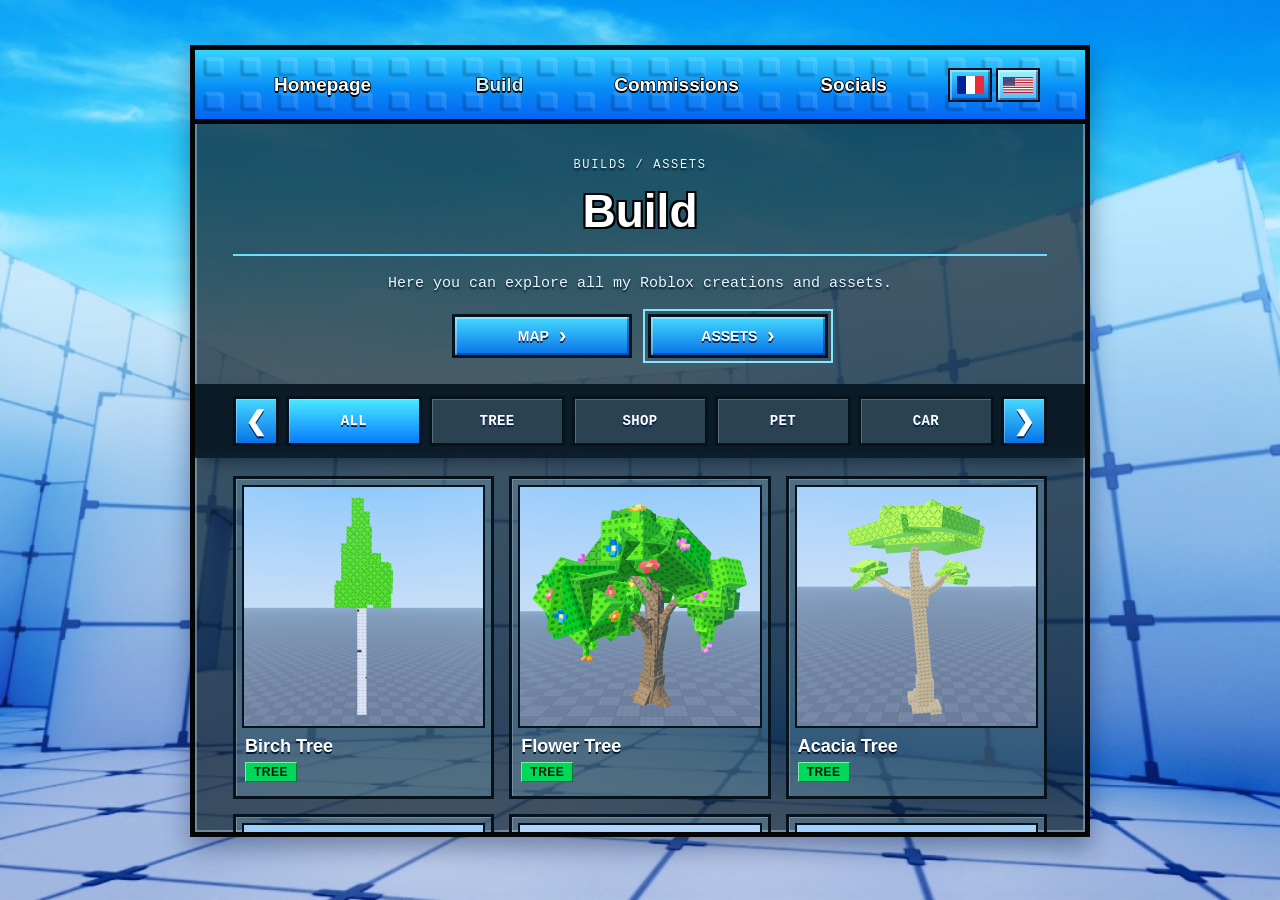
==== commit 1f57da1b: "Keep navigation positions fixed when switching languages" ====
--- a/build.html
+++ b/build.html
@@ -8,16 +8,16 @@
   <meta http-equiv="Expires" content="0">
   <meta name="description" content="IY1U7 Roblox builds and assets">
   <title>Build — Roblox Portfolio</title>
-  <link rel="stylesheet" href="styles.css?v=20260928-5">
-  <script src="translation.js?v=20260928-5" defer></script>
-  <script src="script.js?v=20260928-5" defer></script>
+  <link rel="stylesheet" href="styles.css?v=20260928-6">
+  <script src="translation.js?v=20260928-6" defer></script>
+  <script src="script.js?v=20260928-6" defer></script>
 </head>
 <body>
   <div class="page-shell payment-shell build-shell">
     <header class="site-header">
       <button class="menu-button" aria-expanded="false" aria-controls="main-navigation">Menu</button>
       <nav id="main-navigation" aria-label="Main navigation">
-        <a href="index.html?v=20260928-5">Homepage</a><a class="active" href="build.html?v=20260928-5">Build</a><a href="contribution.html?v=20260928-5">Commissions</a><a href="socials.html?v=20260928-5">Socials</a><div class="language-toggle notranslate" translate="no" role="group" aria-label="Language"><button type="button" data-lang="fr" aria-label="Français" title="Français"><svg viewBox="0 0 30 20" width="27" height="18" role="img" aria-label="🇫🇷"><path fill="#fff" d="M0 0h30v20H0z"/><path fill="#002395" d="M0 0h10v20H0z"/><path fill="#ed2939" d="M20 0h10v20H20z"/></svg></button><button type="button" data-lang="en" aria-label="English" title="English"><svg viewBox="0 0 38 20" width="30" height="18" role="img" aria-label="🇺🇸"><path fill="#fff" d="M0 0h38v20H0z"/><path stroke="#b22234" stroke-width="1.54" d="M0 .77h38M0 3.85h38M0 6.93h38M0 10.01h38M0 13.09h38M0 16.17h38M0 19.25h38"/><path fill="#3c3b6e" d="M0 0h15.2v10.77H0z"/><path fill="#fff" d="M1.25 0.6l.13 .27 .3 .04-.22 .21 .05 .3-.26-.14-.27 .14 .05-.3-.22-.21 .3-.04z M3.79 0.6l.13 .27 .3 .04-.22 .21 .05 .3-.26-.14-.27 .14 .05-.3-.22-.21 .3-.04z M6.33 0.6l.13 .27 .3 .04-.22 .21 .05 .3-.26-.14-.27 .14 .05-.3-.22-.21 .3-.04z M8.870000000000001 0.6l.13 .27 .3 .04-.22 .21 .05 .3-.26-.14-.27 .14 .05-.3-.22-.21 .3-.04z M11.41 0.6l.13 .27 .3 .04-.22 .21 .05 .3-.26-.14-.27 .14 .05-.3-.22-.21 .3-.04z M13.95 0.6l.13 .27 .3 .04-.22 .21 .05 .3-.26-.14-.27 .14 .05-.3-.22-.21 .3-.04z M2.52 1.7000000000000002l.13 .27 .3 .04-.22 .21 .05 .3-.26-.14-.27 .14 .05-.3-.22-.21 .3-.04z M5.0600000000000005 1.7000000000000002l.13 .27 .3 .04-.22 .21 .05 .3-.26-.14-.27 .14 .05-.3-.22-.21 .3-.04z M7.6 1.7000000000000002l.13 .27 .3 .04-.22 .21 .05 .3-.26-.14-.27 .14 .05-.3-.22-.21 .3-.04z M10.14 1.7000000000000002l.13 .27 .3 .04-.22 .21 .05 .3-.26-.14-.27 .14 .05-.3-.22-.21 .3-.04z M12.68 1.7000000000000002l.13 .27 .3 .04-.22 .21 .05 .3-.26-.14-.27 .14 .05-.3-.22-.21 .3-.04z M1.25 2.8000000000000003l.13 .27 .3 .04-.22 .21 .05 .3-.26-.14-.27 .14 .05-.3-.22-.21 .3-.04z M3.79 2.8000000000000003l.13 .27 .3 .04-.22 .21 .05 .3-.26-.14-.27 .14 .05-.3-.22-.21 .3-.04z M6.33 2.8000000000000003l.13 .27 .3 .04-.22 .21 .05 .3-.26-.14-.27 .14 .05-.3-.22-.21 .3-.04z M8.870000000000001 2.8000000000000003l.13 .27 .3 .04-.22 .21 .05 .3-.26-.14-.27 .14 .05-.3-.22-.21 .3-.04z M11.41 2.8000000000000003l.13 .27 .3 .04-.22 .21 .05 .3-.26-.14-.27 .14 .05-.3-.22-.21 .3-.04z M13.95 2.8000000000000003l.13 .27 .3 .04-.22 .21 .05 .3-.26-.14-.27 .14 .05-.3-.22-.21 .3-.04z M2.52 3.900000000000001l.13 .27 .3 .04-.22 .21 .05 .3-.26-.14-.27 .14 .05-.3-.22-.21 .3-.04z M5.0600000000000005 3.900000000000001l.13 .27 .3 .04-.22 .21 .05 .3-.26-.14-.27 .14 .05-.3-.22-.21 .3-.04z M7.6 3.900000000000001l.13 .27 .3 .04-.22 .21 .05 .3-.26-.14-.27 .14 .05-.3-.22-.21 .3-.04z M10.14 3.900000000000001l.13 .27 .3 .04-.22 .21 .05 .3-.26-.14-.27 .14 .05-.3-.22-.21 .3-.04z M12.68 3.900000000000001l.13 .27 .3 .04-.22 .21 .05 .3-.26-.14-.27 .14 .05-.3-.22-.21 .3-.04z M1.25 5l.13 .27 .3 .04-.22 .21 .05 .3-.26-.14-.27 .14 .05-.3-.22-.21 .3-.04z M3.79 5l.13 .27 .3 .04-.22 .21 .05 .3-.26-.14-.27 .14 .05-.3-.22-.21 .3-.04z M6.33 5l.13 .27 .3 .04-.22 .21 .05 .3-.26-.14-.27 .14 .05-.3-.22-.21 .3-.04z M8.870000000000001 5l.13 .27 .3 .04-.22 .21 .05 .3-.26-.14-.27 .14 .05-.3-.22-.21 .3-.04z M11.41 5l.13 .27 .3 .04-.22 .21 .05 .3-.26-.14-.27 .14 .05-.3-.22-.21 .3-.04z M13.95 5l.13 .27 .3 .04-.22 .21 .05 .3-.26-.14-.27 .14 .05-.3-.22-.21 .3-.04z M2.52 6.1l.13 .27 .3 .04-.22 .21 .05 .3-.26-.14-.27 .14 .05-.3-.22-.21 .3-.04z M5.0600000000000005 6.1l.13 .27 .3 .04-.22 .21 .05 .3-.26-.14-.27 .14 .05-.3-.22-.21 .3-.04z M7.6 6.1l.13 .27 .3 .04-.22 .21 .05 .3-.26-.14-.27 .14 .05-.3-.22-.21 .3-.04z M10.14 6.1l.13 .27 .3 .04-.22 .21 .05 .3-.26-.14-.27 .14 .05-.3-.22-.21 .3-.04z M12.68 6.1l.13 .27 .3 .04-.22 .21 .05 .3-.26-.14-.27 .14 .05-.3-.22-.21 .3-.04z M1.25 7.2l.13 .27 .3 .04-.22 .21 .05 .3-.26-.14-.27 .14 .05-.3-.22-.21 .3-.04z M3.79 7.2l.13 .27 .3 .04-.22 .21 .05 .3-.26-.14-.27 .14 .05-.3-.22-.21 .3-.04z M6.33 7.2l.13 .27 .3 .04-.22 .21 .05 .3-.26-.14-.27 .14 .05-.3-.22-.21 .3-.04z M8.870000000000001 7.2l.13 .27 .3 .04-.22 .21 .05 .3-.26-.14-.27 .14 .05-.3-.22-.21 .3-.04z M11.41 7.2l.13 .27 .3 .04-.22 .21 .05 .3-.26-.14-.27 .14 .05-.3-.22-.21 .3-.04z M13.95 7.2l.13 .27 .3 .04-.22 .21 .05 .3-.26-.14-.27 .14 .05-.3-.22-.21 .3-.04z M2.52 8.3l.13 .27 .3 .04-.22 .21 .05 .3-.26-.14-.27 .14 .05-.3-.22-.21 .3-.04z M5.0600000000000005 8.3l.13 .27 .3 .04-.22 .21 .05 .3-.26-.14-.27 .14 .05-.3-.22-.21 .3-.04z M7.6 8.3l.13 .27 .3 .04-.22 .21 .05 .3-.26-.14-.27 .14 .05-.3-.22-.21 .3-.04z M10.14 8.3l.13 .27 .3 .04-.22 .21 .05 .3-.26-.14-.27 .14 .05-.3-.22-.21 .3-.04z M12.68 8.3l.13 .27 .3 .04-.22 .21 .05 .3-.26-.14-.27 .14 .05-.3-.22-.21 .3-.04z M1.25 9.4l.13 .27 .3 .04-.22 .21 .05 .3-.26-.14-.27 .14 .05-.3-.22-.21 .3-.04z M3.79 9.4l.13 .27 .3 .04-.22 .21 .05 .3-.26-.14-.27 .14 .05-.3-.22-.21 .3-.04z M6.33 9.4l.13 .27 .3 .04-.22 .21 .05 .3-.26-.14-.27 .14 .05-.3-.22-.21 .3-.04z M8.870000000000001 9.4l.13 .27 .3 .04-.22 .21 .05 .3-.26-.14-.27 .14 .05-.3-.22-.21 .3-.04z M11.41 9.4l.13 .27 .3 .04-.22 .21 .05 .3-.26-.14-.27 .14 .05-.3-.22-.21 .3-.04z M13.95 9.4l.13 .27 .3 .04-.22 .21 .05 .3-.26-.14-.27 .14 .05-.3-.22-.21 .3-.04z"/></svg></button></div>
+        <a href="index.html?v=20260928-6">Homepage</a><a class="active" href="build.html?v=20260928-6">Build</a><a href="contribution.html?v=20260928-6">Commissions</a><a href="socials.html?v=20260928-6">Socials</a><div class="language-toggle notranslate" translate="no" role="group" aria-label="Language"><button type="button" data-lang="fr" aria-label="Français" title="Français"><svg viewBox="0 0 30 20" width="27" height="18" role="img" aria-label="🇫🇷"><path fill="#fff" d="M0 0h30v20H0z"/><path fill="#002395" d="M0 0h10v20H0z"/><path fill="#ed2939" d="M20 0h10v20H20z"/></svg></button><button type="button" data-lang="en" aria-label="English" title="English"><svg viewBox="0 0 38 20" width="30" height="18" role="img" aria-label="🇺🇸"><path fill="#fff" d="M0 0h38v20H0z"/><path stroke="#b22234" stroke-width="1.54" d="M0 .77h38M0 3.85h38M0 6.93h38M0 10.01h38M0 13.09h38M0 16.17h38M0 19.25h38"/><path fill="#3c3b6e" d="M0 0h15.2v10.77H0z"/><path fill="#fff" d="M1.25 0.6l.13 .27 .3 .04-.22 .21 .05 .3-.26-.14-.27 .14 .05-.3-.22-.21 .3-.04z M3.79 0.6l.13 .27 .3 .04-.22 .21 .05 .3-.26-.14-.27 .14 .05-.3-.22-.21 .3-.04z M6.33 0.6l.13 .27 .3 .04-.22 .21 .05 .3-.26-.14-.27 .14 .05-.3-.22-.21 .3-.04z M8.870000000000001 0.6l.13 .27 .3 .04-.22 .21 .05 .3-.26-.14-.27 .14 .05-.3-.22-.21 .3-.04z M11.41 0.6l.13 .27 .3 .04-.22 .21 .05 .3-.26-.14-.27 .14 .05-.3-.22-.21 .3-.04z M13.95 0.6l.13 .27 .3 .04-.22 .21 .05 .3-.26-.14-.27 .14 .05-.3-.22-.21 .3-.04z M2.52 1.7000000000000002l.13 .27 .3 .04-.22 .21 .05 .3-.26-.14-.27 .14 .05-.3-.22-.21 .3-.04z M5.0600000000000005 1.7000000000000002l.13 .27 .3 .04-.22 .21 .05 .3-.26-.14-.27 .14 .05-.3-.22-.21 .3-.04z M7.6 1.7000000000000002l.13 .27 .3 .04-.22 .21 .05 .3-.26-.14-.27 .14 .05-.3-.22-.21 .3-.04z M10.14 1.7000000000000002l.13 .27 .3 .04-.22 .21 .05 .3-.26-.14-.27 .14 .05-.3-.22-.21 .3-.04z M12.68 1.7000000000000002l.13 .27 .3 .04-.22 .21 .05 .3-.26-.14-.27 .14 .05-.3-.22-.21 .3-.04z M1.25 2.8000000000000003l.13 .27 .3 .04-.22 .21 .05 .3-.26-.14-.27 .14 .05-.3-.22-.21 .3-.04z M3.79 2.8000000000000003l.13 .27 .3 .04-.22 .21 .05 .3-.26-.14-.27 .14 .05-.3-.22-.21 .3-.04z M6.33 2.8000000000000003l.13 .27 .3 .04-.22 .21 .05 .3-.26-.14-.27 .14 .05-.3-.22-.21 .3-.04z M8.870000000000001 2.8000000000000003l.13 .27 .3 .04-.22 .21 .05 .3-.26-.14-.27 .14 .05-.3-.22-.21 .3-.04z M11.41 2.8000000000000003l.13 .27 .3 .04-.22 .21 .05 .3-.26-.14-.27 .14 .05-.3-.22-.21 .3-.04z M13.95 2.8000000000000003l.13 .27 .3 .04-.22 .21 .05 .3-.26-.14-.27 .14 .05-.3-.22-.21 .3-.04z M2.52 3.900000000000001l.13 .27 .3 .04-.22 .21 .05 .3-.26-.14-.27 .14 .05-.3-.22-.21 .3-.04z M5.0600000000000005 3.900000000000001l.13 .27 .3 .04-.22 .21 .05 .3-.26-.14-.27 .14 .05-.3-.22-.21 .3-.04z M7.6 3.900000000000001l.13 .27 .3 .04-.22 .21 .05 .3-.26-.14-.27 .14 .05-.3-.22-.21 .3-.04z M10.14 3.900000000000001l.13 .27 .3 .04-.22 .21 .05 .3-.26-.14-.27 .14 .05-.3-.22-.21 .3-.04z M12.68 3.900000000000001l.13 .27 .3 .04-.22 .21 .05 .3-.26-.14-.27 .14 .05-.3-.22-.21 .3-.04z M1.25 5l.13 .27 .3 .04-.22 .21 .05 .3-.26-.14-.27 .14 .05-.3-.22-.21 .3-.04z M3.79 5l.13 .27 .3 .04-.22 .21 .05 .3-.26-.14-.27 .14 .05-.3-.22-.21 .3-.04z M6.33 5l.13 .27 .3 .04-.22 .21 .05 .3-.26-.14-.27 .14 .05-.3-.22-.21 .3-.04z M8.870000000000001 5l.13 .27 .3 .04-.22 .21 .05 .3-.26-.14-.27 .14 .05-.3-.22-.21 .3-.04z M11.41 5l.13 .27 .3 .04-.22 .21 .05 .3-.26-.14-.27 .14 .05-.3-.22-.21 .3-.04z M13.95 5l.13 .27 .3 .04-.22 .21 .05 .3-.26-.14-.27 .14 .05-.3-.22-.21 .3-.04z M2.52 6.1l.13 .27 .3 .04-.22 .21 .05 .3-.26-.14-.27 .14 .05-.3-.22-.21 .3-.04z M5.0600000000000005 6.1l.13 .27 .3 .04-.22 .21 .05 .3-.26-.14-.27 .14 .05-.3-.22-.21 .3-.04z M7.6 6.1l.13 .27 .3 .04-.22 .21 .05 .3-.26-.14-.27 .14 .05-.3-.22-.21 .3-.04z M10.14 6.1l.13 .27 .3 .04-.22 .21 .05 .3-.26-.14-.27 .14 .05-.3-.22-.21 .3-.04z M12.68 6.1l.13 .27 .3 .04-.22 .21 .05 .3-.26-.14-.27 .14 .05-.3-.22-.21 .3-.04z M1.25 7.2l.13 .27 .3 .04-.22 .21 .05 .3-.26-.14-.27 .14 .05-.3-.22-.21 .3-.04z M3.79 7.2l.13 .27 .3 .04-.22 .21 .05 .3-.26-.14-.27 .14 .05-.3-.22-.21 .3-.04z M6.33 7.2l.13 .27 .3 .04-.22 .21 .05 .3-.26-.14-.27 .14 .05-.3-.22-.21 .3-.04z M8.870000000000001 7.2l.13 .27 .3 .04-.22 .21 .05 .3-.26-.14-.27 .14 .05-.3-.22-.21 .3-.04z M11.41 7.2l.13 .27 .3 .04-.22 .21 .05 .3-.26-.14-.27 .14 .05-.3-.22-.21 .3-.04z M13.95 7.2l.13 .27 .3 .04-.22 .21 .05 .3-.26-.14-.27 .14 .05-.3-.22-.21 .3-.04z M2.52 8.3l.13 .27 .3 .04-.22 .21 .05 .3-.26-.14-.27 .14 .05-.3-.22-.21 .3-.04z M5.0600000000000005 8.3l.13 .27 .3 .04-.22 .21 .05 .3-.26-.14-.27 .14 .05-.3-.22-.21 .3-.04z M7.6 8.3l.13 .27 .3 .04-.22 .21 .05 .3-.26-.14-.27 .14 .05-.3-.22-.21 .3-.04z M10.14 8.3l.13 .27 .3 .04-.22 .21 .05 .3-.26-.14-.27 .14 .05-.3-.22-.21 .3-.04z M12.68 8.3l.13 .27 .3 .04-.22 .21 .05 .3-.26-.14-.27 .14 .05-.3-.22-.21 .3-.04z M1.25 9.4l.13 .27 .3 .04-.22 .21 .05 .3-.26-.14-.27 .14 .05-.3-.22-.21 .3-.04z M3.79 9.4l.13 .27 .3 .04-.22 .21 .05 .3-.26-.14-.27 .14 .05-.3-.22-.21 .3-.04z M6.33 9.4l.13 .27 .3 .04-.22 .21 .05 .3-.26-.14-.27 .14 .05-.3-.22-.21 .3-.04z M8.870000000000001 9.4l.13 .27 .3 .04-.22 .21 .05 .3-.26-.14-.27 .14 .05-.3-.22-.21 .3-.04z M11.41 9.4l.13 .27 .3 .04-.22 .21 .05 .3-.26-.14-.27 .14 .05-.3-.22-.21 .3-.04z M13.95 9.4l.13 .27 .3 .04-.22 .21 .05 .3-.26-.14-.27 .14 .05-.3-.22-.21 .3-.04z"/></svg></button></div>
       </nav>
     </header>
 
--- a/styles.css
+++ b/styles.css
@@ -253,11 +253,12 @@
 /* Center the visible navigation group with equal space on both sides. */
 @media(min-width:761px){
   .index-window>.modern-site-header nav,.payment-shell .site-header nav{
-    display:flex;width:max-content;max-width:calc(100% - 40px);margin-inline:auto;
-    justify-content:center;gap:clamp(24px,4vw,52px);
+    display:grid;width:calc(100% - 64px);max-width:800px;margin-inline:auto;
+    grid-template-columns:repeat(4,minmax(0,1fr)) 92px;
+    align-items:center;justify-items:center;gap:12px;
   }
   .index-window>.modern-site-header a,.payment-shell .site-header a{
-    width:auto;flex:0 0 auto;font-size:19px;white-space:nowrap;
+    width:100%;font-size:19px;line-height:24px;text-align:center;white-space:nowrap;transition:color .16s ease;
   }
 }
 
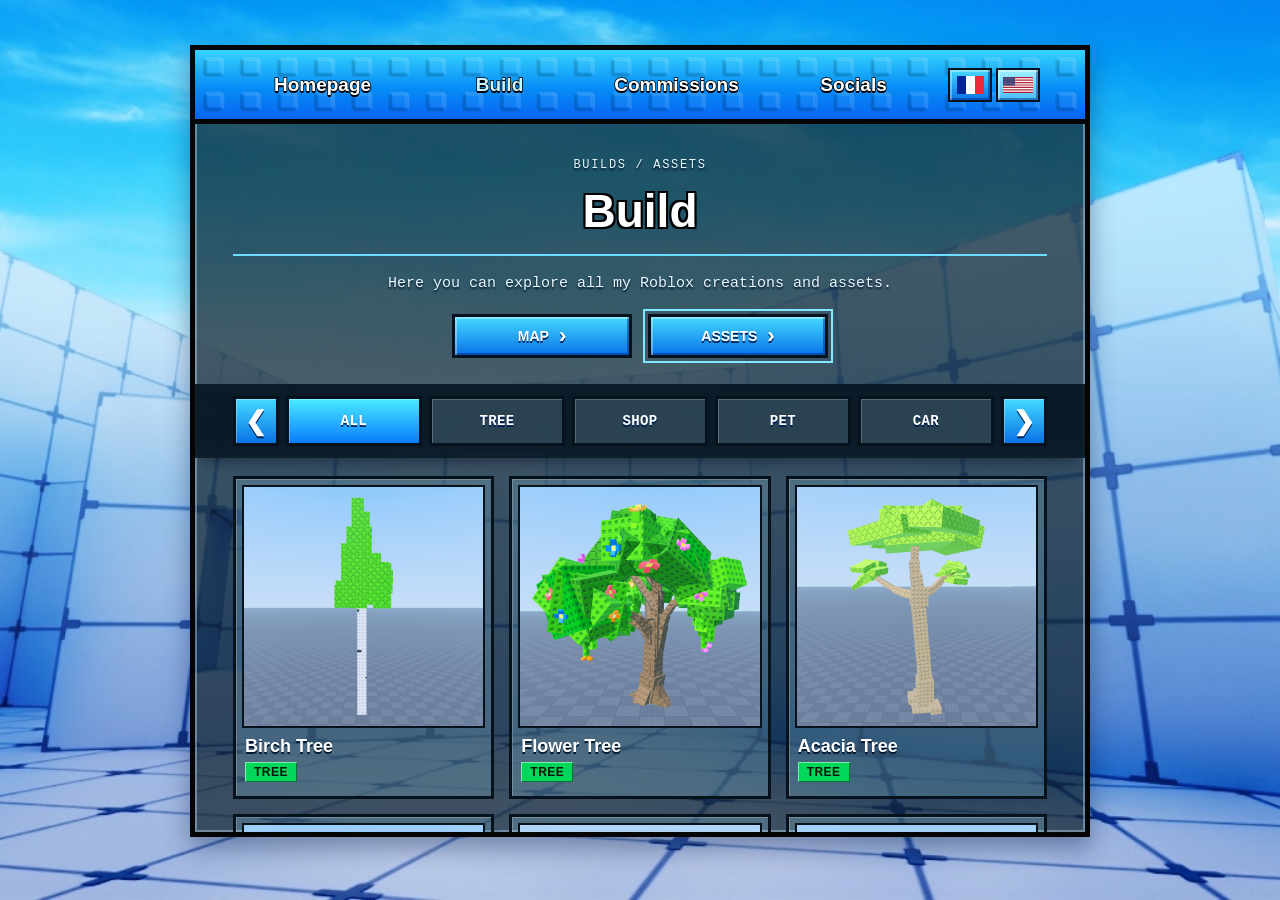
==== commit f32349a3: "Add optimized map showcase video with poster and native playback controls" ====
--- a/build.html
+++ b/build.html
@@ -8,16 +8,16 @@
   <meta http-equiv="Expires" content="0">
   <meta name="description" content="IY1U7 Roblox builds and assets">
   <title>Build — Roblox Portfolio</title>
-  <link rel="stylesheet" href="styles.css?v=20260928-6">
-  <script src="translation.js?v=20260928-6" defer></script>
-  <script src="script.js?v=20260928-6" defer></script>
+  <link rel="stylesheet" href="styles.css?v=20260928-7">
+  <script src="translation.js?v=20260928-7" defer></script>
+  <script src="script.js?v=20260928-7" defer></script>
 </head>
 <body>
   <div class="page-shell payment-shell build-shell">
     <header class="site-header">
       <button class="menu-button" aria-expanded="false" aria-controls="main-navigation">Menu</button>
       <nav id="main-navigation" aria-label="Main navigation">
-        <a href="index.html?v=20260928-6">Homepage</a><a class="active" href="build.html?v=20260928-6">Build</a><a href="contribution.html?v=20260928-6">Commissions</a><a href="socials.html?v=20260928-6">Socials</a><div class="language-toggle notranslate" translate="no" role="group" aria-label="Language"><button type="button" data-lang="fr" aria-label="Français" title="Français"><svg viewBox="0 0 30 20" width="27" height="18" role="img" aria-label="🇫🇷"><path fill="#fff" d="M0 0h30v20H0z"/><path fill="#002395" d="M0 0h10v20H0z"/><path fill="#ed2939" d="M20 0h10v20H20z"/></svg></button><button type="button" data-lang="en" aria-label="English" title="English"><svg viewBox="0 0 38 20" width="30" height="18" role="img" aria-label="🇺🇸"><path fill="#fff" d="M0 0h38v20H0z"/><path stroke="#b22234" stroke-width="1.54" d="M0 .77h38M0 3.85h38M0 6.93h38M0 10.01h38M0 13.09h38M0 16.17h38M0 19.25h38"/><path fill="#3c3b6e" d="M0 0h15.2v10.77H0z"/><path fill="#fff" d="M1.25 0.6l.13 .27 .3 .04-.22 .21 .05 .3-.26-.14-.27 .14 .05-.3-.22-.21 .3-.04z M3.79 0.6l.13 .27 .3 .04-.22 .21 .05 .3-.26-.14-.27 .14 .05-.3-.22-.21 .3-.04z M6.33 0.6l.13 .27 .3 .04-.22 .21 .05 .3-.26-.14-.27 .14 .05-.3-.22-.21 .3-.04z M8.870000000000001 0.6l.13 .27 .3 .04-.22 .21 .05 .3-.26-.14-.27 .14 .05-.3-.22-.21 .3-.04z M11.41 0.6l.13 .27 .3 .04-.22 .21 .05 .3-.26-.14-.27 .14 .05-.3-.22-.21 .3-.04z M13.95 0.6l.13 .27 .3 .04-.22 .21 .05 .3-.26-.14-.27 .14 .05-.3-.22-.21 .3-.04z M2.52 1.7000000000000002l.13 .27 .3 .04-.22 .21 .05 .3-.26-.14-.27 .14 .05-.3-.22-.21 .3-.04z M5.0600000000000005 1.7000000000000002l.13 .27 .3 .04-.22 .21 .05 .3-.26-.14-.27 .14 .05-.3-.22-.21 .3-.04z M7.6 1.7000000000000002l.13 .27 .3 .04-.22 .21 .05 .3-.26-.14-.27 .14 .05-.3-.22-.21 .3-.04z M10.14 1.7000000000000002l.13 .27 .3 .04-.22 .21 .05 .3-.26-.14-.27 .14 .05-.3-.22-.21 .3-.04z M12.68 1.7000000000000002l.13 .27 .3 .04-.22 .21 .05 .3-.26-.14-.27 .14 .05-.3-.22-.21 .3-.04z M1.25 2.8000000000000003l.13 .27 .3 .04-.22 .21 .05 .3-.26-.14-.27 .14 .05-.3-.22-.21 .3-.04z M3.79 2.8000000000000003l.13 .27 .3 .04-.22 .21 .05 .3-.26-.14-.27 .14 .05-.3-.22-.21 .3-.04z M6.33 2.8000000000000003l.13 .27 .3 .04-.22 .21 .05 .3-.26-.14-.27 .14 .05-.3-.22-.21 .3-.04z M8.870000000000001 2.8000000000000003l.13 .27 .3 .04-.22 .21 .05 .3-.26-.14-.27 .14 .05-.3-.22-.21 .3-.04z M11.41 2.8000000000000003l.13 .27 .3 .04-.22 .21 .05 .3-.26-.14-.27 .14 .05-.3-.22-.21 .3-.04z M13.95 2.8000000000000003l.13 .27 .3 .04-.22 .21 .05 .3-.26-.14-.27 .14 .05-.3-.22-.21 .3-.04z M2.52 3.900000000000001l.13 .27 .3 .04-.22 .21 .05 .3-.26-.14-.27 .14 .05-.3-.22-.21 .3-.04z M5.0600000000000005 3.900000000000001l.13 .27 .3 .04-.22 .21 .05 .3-.26-.14-.27 .14 .05-.3-.22-.21 .3-.04z M7.6 3.900000000000001l.13 .27 .3 .04-.22 .21 .05 .3-.26-.14-.27 .14 .05-.3-.22-.21 .3-.04z M10.14 3.900000000000001l.13 .27 .3 .04-.22 .21 .05 .3-.26-.14-.27 .14 .05-.3-.22-.21 .3-.04z M12.68 3.900000000000001l.13 .27 .3 .04-.22 .21 .05 .3-.26-.14-.27 .14 .05-.3-.22-.21 .3-.04z M1.25 5l.13 .27 .3 .04-.22 .21 .05 .3-.26-.14-.27 .14 .05-.3-.22-.21 .3-.04z M3.79 5l.13 .27 .3 .04-.22 .21 .05 .3-.26-.14-.27 .14 .05-.3-.22-.21 .3-.04z M6.33 5l.13 .27 .3 .04-.22 .21 .05 .3-.26-.14-.27 .14 .05-.3-.22-.21 .3-.04z M8.870000000000001 5l.13 .27 .3 .04-.22 .21 .05 .3-.26-.14-.27 .14 .05-.3-.22-.21 .3-.04z M11.41 5l.13 .27 .3 .04-.22 .21 .05 .3-.26-.14-.27 .14 .05-.3-.22-.21 .3-.04z M13.95 5l.13 .27 .3 .04-.22 .21 .05 .3-.26-.14-.27 .14 .05-.3-.22-.21 .3-.04z M2.52 6.1l.13 .27 .3 .04-.22 .21 .05 .3-.26-.14-.27 .14 .05-.3-.22-.21 .3-.04z M5.0600000000000005 6.1l.13 .27 .3 .04-.22 .21 .05 .3-.26-.14-.27 .14 .05-.3-.22-.21 .3-.04z M7.6 6.1l.13 .27 .3 .04-.22 .21 .05 .3-.26-.14-.27 .14 .05-.3-.22-.21 .3-.04z M10.14 6.1l.13 .27 .3 .04-.22 .21 .05 .3-.26-.14-.27 .14 .05-.3-.22-.21 .3-.04z M12.68 6.1l.13 .27 .3 .04-.22 .21 .05 .3-.26-.14-.27 .14 .05-.3-.22-.21 .3-.04z M1.25 7.2l.13 .27 .3 .04-.22 .21 .05 .3-.26-.14-.27 .14 .05-.3-.22-.21 .3-.04z M3.79 7.2l.13 .27 .3 .04-.22 .21 .05 .3-.26-.14-.27 .14 .05-.3-.22-.21 .3-.04z M6.33 7.2l.13 .27 .3 .04-.22 .21 .05 .3-.26-.14-.27 .14 .05-.3-.22-.21 .3-.04z M8.870000000000001 7.2l.13 .27 .3 .04-.22 .21 .05 .3-.26-.14-.27 .14 .05-.3-.22-.21 .3-.04z M11.41 7.2l.13 .27 .3 .04-.22 .21 .05 .3-.26-.14-.27 .14 .05-.3-.22-.21 .3-.04z M13.95 7.2l.13 .27 .3 .04-.22 .21 .05 .3-.26-.14-.27 .14 .05-.3-.22-.21 .3-.04z M2.52 8.3l.13 .27 .3 .04-.22 .21 .05 .3-.26-.14-.27 .14 .05-.3-.22-.21 .3-.04z M5.0600000000000005 8.3l.13 .27 .3 .04-.22 .21 .05 .3-.26-.14-.27 .14 .05-.3-.22-.21 .3-.04z M7.6 8.3l.13 .27 .3 .04-.22 .21 .05 .3-.26-.14-.27 .14 .05-.3-.22-.21 .3-.04z M10.14 8.3l.13 .27 .3 .04-.22 .21 .05 .3-.26-.14-.27 .14 .05-.3-.22-.21 .3-.04z M12.68 8.3l.13 .27 .3 .04-.22 .21 .05 .3-.26-.14-.27 .14 .05-.3-.22-.21 .3-.04z M1.25 9.4l.13 .27 .3 .04-.22 .21 .05 .3-.26-.14-.27 .14 .05-.3-.22-.21 .3-.04z M3.79 9.4l.13 .27 .3 .04-.22 .21 .05 .3-.26-.14-.27 .14 .05-.3-.22-.21 .3-.04z M6.33 9.4l.13 .27 .3 .04-.22 .21 .05 .3-.26-.14-.27 .14 .05-.3-.22-.21 .3-.04z M8.870000000000001 9.4l.13 .27 .3 .04-.22 .21 .05 .3-.26-.14-.27 .14 .05-.3-.22-.21 .3-.04z M11.41 9.4l.13 .27 .3 .04-.22 .21 .05 .3-.26-.14-.27 .14 .05-.3-.22-.21 .3-.04z M13.95 9.4l.13 .27 .3 .04-.22 .21 .05 .3-.26-.14-.27 .14 .05-.3-.22-.21 .3-.04z"/></svg></button></div>
+        <a href="index.html?v=20260928-7">Homepage</a><a class="active" href="build.html?v=20260928-7">Build</a><a href="contribution.html?v=20260928-7">Commissions</a><a href="socials.html?v=20260928-7">Socials</a><div class="language-toggle notranslate" translate="no" role="group" aria-label="Language"><button type="button" data-lang="fr" aria-label="Français" title="Français"><svg viewBox="0 0 30 20" width="27" height="18" role="img" aria-label="🇫🇷"><path fill="#fff" d="M0 0h30v20H0z"/><path fill="#002395" d="M0 0h10v20H0z"/><path fill="#ed2939" d="M20 0h10v20H20z"/></svg></button><button type="button" data-lang="en" aria-label="English" title="English"><svg viewBox="0 0 38 20" width="30" height="18" role="img" aria-label="🇺🇸"><path fill="#fff" d="M0 0h38v20H0z"/><path stroke="#b22234" stroke-width="1.54" d="M0 .77h38M0 3.85h38M0 6.93h38M0 10.01h38M0 13.09h38M0 16.17h38M0 19.25h38"/><path fill="#3c3b6e" d="M0 0h15.2v10.77H0z"/><path fill="#fff" d="M1.25 0.6l.13 .27 .3 .04-.22 .21 .05 .3-.26-.14-.27 .14 .05-.3-.22-.21 .3-.04z M3.79 0.6l.13 .27 .3 .04-.22 .21 .05 .3-.26-.14-.27 .14 .05-.3-.22-.21 .3-.04z M6.33 0.6l.13 .27 .3 .04-.22 .21 .05 .3-.26-.14-.27 .14 .05-.3-.22-.21 .3-.04z M8.870000000000001 0.6l.13 .27 .3 .04-.22 .21 .05 .3-.26-.14-.27 .14 .05-.3-.22-.21 .3-.04z M11.41 0.6l.13 .27 .3 .04-.22 .21 .05 .3-.26-.14-.27 .14 .05-.3-.22-.21 .3-.04z M13.95 0.6l.13 .27 .3 .04-.22 .21 .05 .3-.26-.14-.27 .14 .05-.3-.22-.21 .3-.04z M2.52 1.7000000000000002l.13 .27 .3 .04-.22 .21 .05 .3-.26-.14-.27 .14 .05-.3-.22-.21 .3-.04z M5.0600000000000005 1.7000000000000002l.13 .27 .3 .04-.22 .21 .05 .3-.26-.14-.27 .14 .05-.3-.22-.21 .3-.04z M7.6 1.7000000000000002l.13 .27 .3 .04-.22 .21 .05 .3-.26-.14-.27 .14 .05-.3-.22-.21 .3-.04z M10.14 1.7000000000000002l.13 .27 .3 .04-.22 .21 .05 .3-.26-.14-.27 .14 .05-.3-.22-.21 .3-.04z M12.68 1.7000000000000002l.13 .27 .3 .04-.22 .21 .05 .3-.26-.14-.27 .14 .05-.3-.22-.21 .3-.04z M1.25 2.8000000000000003l.13 .27 .3 .04-.22 .21 .05 .3-.26-.14-.27 .14 .05-.3-.22-.21 .3-.04z M3.79 2.8000000000000003l.13 .27 .3 .04-.22 .21 .05 .3-.26-.14-.27 .14 .05-.3-.22-.21 .3-.04z M6.33 2.8000000000000003l.13 .27 .3 .04-.22 .21 .05 .3-.26-.14-.27 .14 .05-.3-.22-.21 .3-.04z M8.870000000000001 2.8000000000000003l.13 .27 .3 .04-.22 .21 .05 .3-.26-.14-.27 .14 .05-.3-.22-.21 .3-.04z M11.41 2.8000000000000003l.13 .27 .3 .04-.22 .21 .05 .3-.26-.14-.27 .14 .05-.3-.22-.21 .3-.04z M13.95 2.8000000000000003l.13 .27 .3 .04-.22 .21 .05 .3-.26-.14-.27 .14 .05-.3-.22-.21 .3-.04z M2.52 3.900000000000001l.13 .27 .3 .04-.22 .21 .05 .3-.26-.14-.27 .14 .05-.3-.22-.21 .3-.04z M5.0600000000000005 3.900000000000001l.13 .27 .3 .04-.22 .21 .05 .3-.26-.14-.27 .14 .05-.3-.22-.21 .3-.04z M7.6 3.900000000000001l.13 .27 .3 .04-.22 .21 .05 .3-.26-.14-.27 .14 .05-.3-.22-.21 .3-.04z M10.14 3.900000000000001l.13 .27 .3 .04-.22 .21 .05 .3-.26-.14-.27 .14 .05-.3-.22-.21 .3-.04z M12.68 3.900000000000001l.13 .27 .3 .04-.22 .21 .05 .3-.26-.14-.27 .14 .05-.3-.22-.21 .3-.04z M1.25 5l.13 .27 .3 .04-.22 .21 .05 .3-.26-.14-.27 .14 .05-.3-.22-.21 .3-.04z M3.79 5l.13 .27 .3 .04-.22 .21 .05 .3-.26-.14-.27 .14 .05-.3-.22-.21 .3-.04z M6.33 5l.13 .27 .3 .04-.22 .21 .05 .3-.26-.14-.27 .14 .05-.3-.22-.21 .3-.04z M8.870000000000001 5l.13 .27 .3 .04-.22 .21 .05 .3-.26-.14-.27 .14 .05-.3-.22-.21 .3-.04z M11.41 5l.13 .27 .3 .04-.22 .21 .05 .3-.26-.14-.27 .14 .05-.3-.22-.21 .3-.04z M13.95 5l.13 .27 .3 .04-.22 .21 .05 .3-.26-.14-.27 .14 .05-.3-.22-.21 .3-.04z M2.52 6.1l.13 .27 .3 .04-.22 .21 .05 .3-.26-.14-.27 .14 .05-.3-.22-.21 .3-.04z M5.0600000000000005 6.1l.13 .27 .3 .04-.22 .21 .05 .3-.26-.14-.27 .14 .05-.3-.22-.21 .3-.04z M7.6 6.1l.13 .27 .3 .04-.22 .21 .05 .3-.26-.14-.27 .14 .05-.3-.22-.21 .3-.04z M10.14 6.1l.13 .27 .3 .04-.22 .21 .05 .3-.26-.14-.27 .14 .05-.3-.22-.21 .3-.04z M12.68 6.1l.13 .27 .3 .04-.22 .21 .05 .3-.26-.14-.27 .14 .05-.3-.22-.21 .3-.04z M1.25 7.2l.13 .27 .3 .04-.22 .21 .05 .3-.26-.14-.27 .14 .05-.3-.22-.21 .3-.04z M3.79 7.2l.13 .27 .3 .04-.22 .21 .05 .3-.26-.14-.27 .14 .05-.3-.22-.21 .3-.04z M6.33 7.2l.13 .27 .3 .04-.22 .21 .05 .3-.26-.14-.27 .14 .05-.3-.22-.21 .3-.04z M8.870000000000001 7.2l.13 .27 .3 .04-.22 .21 .05 .3-.26-.14-.27 .14 .05-.3-.22-.21 .3-.04z M11.41 7.2l.13 .27 .3 .04-.22 .21 .05 .3-.26-.14-.27 .14 .05-.3-.22-.21 .3-.04z M13.95 7.2l.13 .27 .3 .04-.22 .21 .05 .3-.26-.14-.27 .14 .05-.3-.22-.21 .3-.04z M2.52 8.3l.13 .27 .3 .04-.22 .21 .05 .3-.26-.14-.27 .14 .05-.3-.22-.21 .3-.04z M5.0600000000000005 8.3l.13 .27 .3 .04-.22 .21 .05 .3-.26-.14-.27 .14 .05-.3-.22-.21 .3-.04z M7.6 8.3l.13 .27 .3 .04-.22 .21 .05 .3-.26-.14-.27 .14 .05-.3-.22-.21 .3-.04z M10.14 8.3l.13 .27 .3 .04-.22 .21 .05 .3-.26-.14-.27 .14 .05-.3-.22-.21 .3-.04z M12.68 8.3l.13 .27 .3 .04-.22 .21 .05 .3-.26-.14-.27 .14 .05-.3-.22-.21 .3-.04z M1.25 9.4l.13 .27 .3 .04-.22 .21 .05 .3-.26-.14-.27 .14 .05-.3-.22-.21 .3-.04z M3.79 9.4l.13 .27 .3 .04-.22 .21 .05 .3-.26-.14-.27 .14 .05-.3-.22-.21 .3-.04z M6.33 9.4l.13 .27 .3 .04-.22 .21 .05 .3-.26-.14-.27 .14 .05-.3-.22-.21 .3-.04z M8.870000000000001 9.4l.13 .27 .3 .04-.22 .21 .05 .3-.26-.14-.27 .14 .05-.3-.22-.21 .3-.04z M11.41 9.4l.13 .27 .3 .04-.22 .21 .05 .3-.26-.14-.27 .14 .05-.3-.22-.21 .3-.04z M13.95 9.4l.13 .27 .3 .04-.22 .21 .05 .3-.26-.14-.27 .14 .05-.3-.22-.21 .3-.04z"/></svg></button></div>
       </nav>
     </header>
 
@@ -83,7 +83,10 @@
       <p class="build-empty" hidden>No creation in this category yet.</p>
       </div>
       <section id="map-panel" class="map-grid" role="tabpanel" aria-labelledby="map-tab" hidden>
-        <!-- Add map/game videos here using <video controls preload="metadata" playsinline>. -->
+        <video controls preload="metadata" playsinline poster="assets/map-showcase.jpg" aria-label="Map showcase">
+          <source src="assets/map-showcase.mp4" type="video/mp4">
+          <a href="assets/map-showcase.mp4">Download video</a>
+        </video>
       </section>
     </main>
   </div>
--- a/styles.css
+++ b/styles.css
@@ -269,3 +269,5 @@
 .language-toggle [data-lang]:hover{filter:brightness(1.08)}
 .language-toggle [data-lang]:focus-visible{outline:2px solid white;outline-offset:2px}
 .language-toggle svg{display:block;flex-shrink:0}
+
+.map-grid > video:only-child{grid-column:1/-1}
